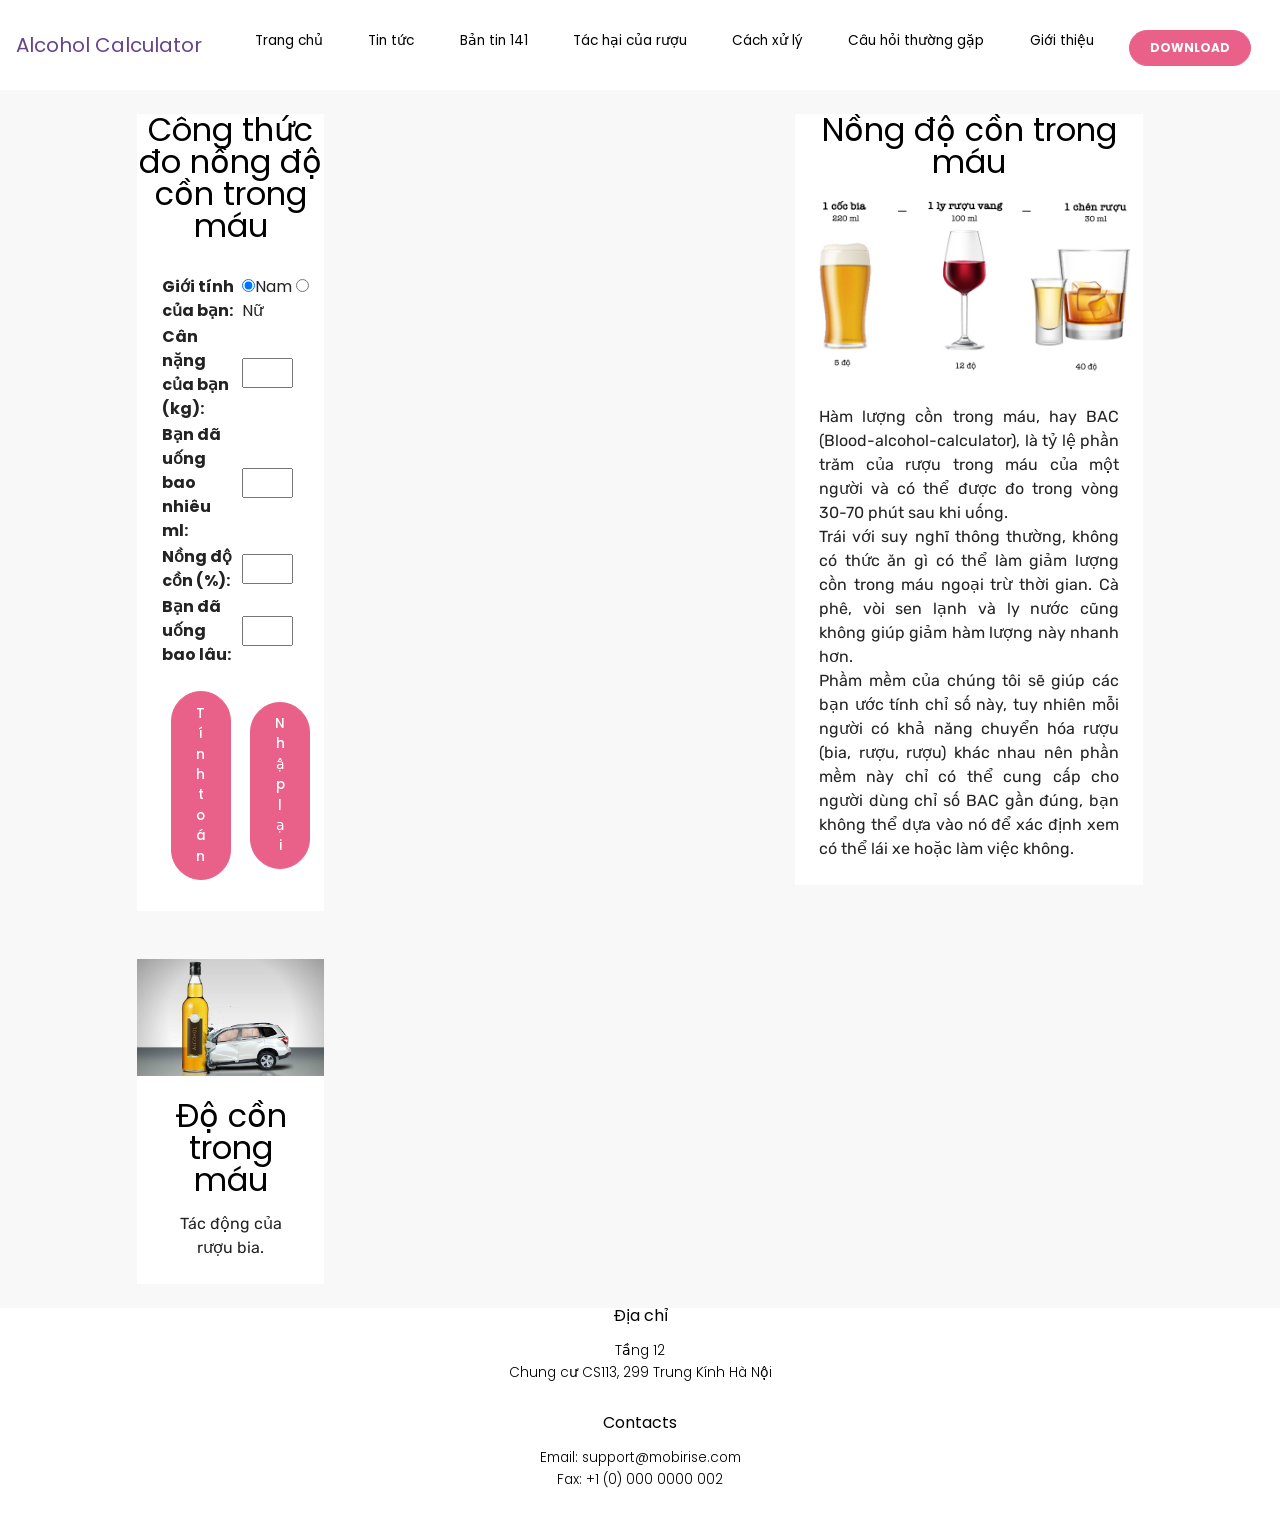
==== BannerExample/www/index.html @ cbfe3c7b "add banner" ====
<!DOCTYPE html>
<!-- saved from url=(0046)https://mobirise.com/html-templates/ecommerce/ -->
<html class="desktop mbr-site-loaded">

<head>
    <meta http-equiv="Content-Type" content="text/html; charset=UTF-8">
    <script type="text/javascript" async="" src="./index_files/f.txt"></script>
    <script type="text/javascript" async="" src="./index_files/analytics.js"></script>
    <script type="text/javascript" id="www-widgetapi-script" src="./index_files/www-widgetapi.js" async=""></script>
    <script src="./index_files/iframe_api" id="YTAPI"></script>
    <!-- Site made with Mobirise Website Builder v4.7.1, https://mobirise.com -->

    <meta http-equiv="X-UA-Compatible" content="IE=edge">
    <meta name="generator" content="Mobirise v4.7.1, mobirise.com">
    <meta name="viewport" content="width=device-width, initial-scale=1, minimum-scale=1">
    <link rel="shortcut icon" href="./index_files/background11-1920x1269.jpg" type="image/x-icon">
    <meta name="description" content="HTML Template for Cafe eCommerce Website. Download Now!">
    <title>Phần mềm tính nồng độ cồn trong máu</title>
    <link rel="stylesheet" href="./index_files/mobirise-icons.css">
    <link rel="stylesheet" href="./index_files/mobirise-icons-bold.css">
    <link rel="stylesheet" href="./index_files/style.css">
    <link rel="stylesheet" href="./index_files/bootstrap.min.css">
    <link rel="stylesheet" href="./index_files/bootstrap-grid.min.css">
    <link rel="stylesheet" href="./index_files/bootstrap-reboot.min.css">
    <link rel="stylesheet" href="./index_files/styles.css">
    <link rel="stylesheet" href="./index_files/style(1).css">
    <link rel="stylesheet" href="./index_files/style(2).css">
    <link rel="stylesheet" href="./index_files/mbr-additional.css" type="text/css">



    <style type="text/css" id="#jarallax-clip-0">
        #jarallax-container-0 {
            clip: rect(0 411px 1490.78125px 0);
            clip: rect(0, 411px, 1490.78125px, 0);
        }
    </style>
    <style type="text/css" id="#jarallax-clip-1">
        #jarallax-container-1 {
            clip: rect(0 411px 1354.78125px 0);
            clip: rect(0, 411px, 1354.78125px, 0);
        }
    </style>
    <style type="text/css" id="#jarallax-clip-2">
        #jarallax-container-2 {
            clip: rect(0 411px 401px 0);
            clip: rect(0, 411px, 401px, 0);
        }
    </style>
    <script src="./index_files/f(1).txt"></script>
</head>

<body class="">
    <section id="top-1" class="engine"><a href="https://mobirise.me/">Mobirise</a> Mobirise v4.7.1</section>

    <!-- Google Analytics -->
    <!-- Google Analytics -->
    <!-- Google Analytics -->
    <!-- Google Tag Manager -->
    <noscript><iframe src="//www.googletagmanager.com/ns.html?id=GTM-PFK425" height="0" width="0"
            style="display:none;visibility:hidden"></iframe></noscript>
    <!-- End Google Tag Manager -->
    <!-- /Google Analytics -->
    <!-- /Google Analytics -->
    <!-- /Google Analytics -->


    <section class="menu cid-qIoWJ1MdFm" once="menu" id="menu2-0">
        <nav class="navbar navbar-dropdown navbar-fixed-top navbar-expand-lg navbar-short">
            <div class="navbar-brand">
                <span class="navbar-logo">
                    <a href="index.html">
                        Alcohol Calculator
                    </a>
                </span>

            </div>
            <button class="navbar-toggler collapsed" type="button" data-toggle="collapse"
                data-target="#navbarSupportedContent" aria-controls="navbarNavAltMarkup" aria-expanded="false"
                aria-label="Toggle navigation">
                <div class="hamburger">
                    <span></span>
                    <span></span>
                    <span></span>
                    <span></span>
                </div>
            </button>
            <div class="navbar-collapse collapse" id="navbarSupportedContent" style="">
                <ul class="navbar-nav nav-dropdown" data-app-modern-menu="true">
                    <li class="nav-item">
                        <a class="nav-link link text-black display-4" href="index.html">
                            Trang chủ
                        </a>
                    </li>
                    <li class="nav-item">
                        <a class="nav-link link text-black display-4" href="news.html">
                            Tin tức
                        </a>
                    </li>
                    <li class="nav-item">
                        <a class="nav-link link text-black display-4" href="youtube.html">
                            Bản tin 141
                        </a>
                    </li>
                    <li class="nav-item">
                        <a class="nav-link link text-black display-4" href="effects.html">
                            Tác hại của rượu
                        </a>
                    </li>
                    <li class="nav-item">
                        <a class="nav-link link text-black display-4" href="treatment.html">
                            Cách xử lý
                        </a>
                    </li>
                    <li class="nav-item">
                        <a class="nav-link link text-black display-4" href="faq.html">
                            Câu hỏi thường gặp
                        </a>
                    </li>

                    <li class="nav-item">
                        <a class="nav-link link text-black display-4" href="about.html">
                            Giới thiệu
                        </a>
                    </li>
                    <div class="navbar-buttons mbr-section-btn"><a class="btn btn-sm btn-info display-4"
                            href="index.html">DOWNLOAD</a></div>
            </div>
        </nav>
    </section>

    <section class="features19 cid-qIpf9Jg0yJ" id="features12-b">

        <div class="container">
            <div class="row justify-content-center align-items-start">

                <form method="post" name="bacform" action="alcohol.asp">
                    
                    <div class="card px-3 py-4 col-md-4">
                        <div class="card-wrapper flip-card">

                            <h3 class="mbr-title mbr-fonts-style mbr-bold mbr-black align-center display-2"><span
                                style="font-weight: normal;">Công thức đo nồng độ cồn trong máu</span></h3>
                            <div class="card-box">
                                <table>
                                    <tbody>
                                        <tr>
                                            <td width="50%"><strong>Giới tính của bạn:</strong></td>
                                            <td width="50%"><input type="radio" name="gender" id="male" value="0.7"
                                                    checked="checked">Nam
                                                <input type="radio" name="gender" id="female" value="0.6">Nữ</td>
                                        </tr>
                                        <tr>
                                            <td><strong>Cân nặng của bạn (kg):</strong></td>
                                            <td><input class="col-md-8" type="text" name="weight" id="weight" value="">
                                            </td>
                                        </tr>
                                        <tr>
                                            <td><strong>Bạn đã uống bao nhiêu ml:</strong></td>
                                            <td><input class="col-md-8" type="text" name="drinks" id="drinks"
                                                    value=""><br></td>
                                        </tr>
                                        <tr>
                                            <td><strong>Nồng độ cồn (%):</strong></td>
                                            <td><input class="col-md-8" type="text" name="percent" id="percent"
                                                    value=""></td>
                                        </tr>
                                        <tr>
                                            <td><strong>Bạn đã uống bao lâu:</strong></td>
                                            <td><input class="col-md-8" type="text" name="hours" id="hours" value="">
                                            </td>
                                        </tr>
                                        <tr>
                                            <td>
                                                <div class="mbr-section-btn align-center">
                                                    <a href="#" class="btn btn-md btn-info display-4"
                                                        onclick="calBAC(); return false;">Tính
                                                        toán</a>
                                                </div>
                                            </td>
                                            <td>
                                                <div class="mbr-section-btn align-center">
                                                    <a href="#" class="btn btn-md btn-info display-4"
                                                        onclick="clearForm(); return false;">Nhập
                                                        lại</a>
                                                </div>
                                            </td>
                                        </tr>
                                    </tbody>
                                </table>
                            </div>
                        </div>
                    </div>

                    <div class="card px-3 py-4 col-md-4">
                        <div class="card-wrapper flip-card">
                            <div class="card-img">
                                <img src="./index_files/drum.jpg" alt="eCommerce Website Template Cafe" title="">
                            </div>
                            <div class="card-box">
                                <p class="mbr-title mbr-fonts-style mbr-bold mbr-black align-center display-2"><span
                                        style="font-weight: normal;" id="bacpercent">Độ cồn trong máu</span></p>
                                <p class="mbr-title mbr-fonts-style mbr-bold mbr-black align-center display-2"><span
                                        style="font-weight: normal;" id="bac"></span></p>
                                <p class="mbr-title mbr-fonts-style mbr-bold mbr-black align-center display-2"><span
                                        style="font-weight: normal;" id="timeleft"></span></p>

                                <p class="mbr-card-text mbr-fonts-style align-center display-7" id="message">
                                    Tác động của rượu bia.
                                </p>
                            </div>
                        </div>
                    </div>

                </form>

                <div class="card px-3 py-4 col-md-4">
                    <div class="card-wrapper flip-card">
                        <div class="card-img">
                            <h3 class="mbr-title mbr-fonts-style mbr-bold mbr-black align-center display-2"><span
                                style="font-weight: normal;">Nồng độ cồn trong máu</span></h3>
                          
                            <img src="./index_files/wine-beer-spirit-bac-comparison.jpg"
                                alt="eCommerce Website Template Cafe" title="">
                        </div>
                        <div class="card-box">
                            <p class="mbr-card-text mbr-fonts-style justify-content-center display-7"
                                style="text-align: justify;">Hàm lượng cồn
                                trong máu, hay BAC (Blood-alcohol-calculator), là tỷ lệ phần trăm của rượu trong máu của một người và có
                                thể được đo trong vòng 30-70 phút sau khi uống.
                                <br />Trái với suy nghĩ thông thường, không có thức ăn gì có thể làm giảm lượng cồn trong máu ngoại trừ
                                thời gian. Cà phê, vòi sen lạnh và ly nước cũng không giúp giảm hàm lượng này nhanh hơn.
                                <br />Phầm mềm của chúng tôi sẽ giúp các bạn ước tính chỉ số này, tuy nhiên mỗi người có khả năng chuyển hóa rượu
                                (bia, rượu, rượu) khác nhau
                                nên phần mềm này chỉ có thể cung cấp cho người dùng chỉ số BAC gần đúng, bạn không thể dựa vào nó
                                để xác định xem có thể lái xe hoặc làm việc không.</p>
                        </div>
                    </div>
                </div>
            </div>
        </div>
    </section>

    <section class="cid-qIpj9qVZg6" id="footer4-f">
        <div class="container">
            <div class="row content justify-content-center align-items-start mbr-black">
                <div class="col-12 col-md-6 col-lg-4 pb-3">
                    <div class="address">
                        <h3 class="address-title mbr-fonts-style pb-2 align-center display-5">
                            Địa chỉ
                        </h3>
                        <p class="address-block mbr-fonts-style pb-3 align-center mbr-text display-4">
                            Tầng 12<br>
                            Chung cư CS113, 299 Trung Kính Hà Nội
                        </p>
                    </div>
                    <div class="contacts">
                        <h3 class="contacts-title mbr-fonts-style pb-2 align-center display-5">
                            Contacts
                        </h3>
                        <p class="contacts-block mbr-fonts-style align-center mbr-text display-4">
                            Email: support@mobirise.com<br>
                            Fax: +1 (0) 000 0000 002
                        </p>
                    </div>
                </div>
            </div>
        </div>
    </section>


    <script src="./index_files/jquery.min.js"></script>
    <script src="./index_files/popper.min.js"></script>
    <script src="./index_files/bootstrap.min.js"></script>
    <script src="./index_files/mbr-testimonials-slider.js"></script>
    <script src="./index_files/jquery.touch-swipe.min.js"></script>
    <script src="./index_files/jarallax.min.js"></script>
    <script src="./index_files/mbr-flip-card.js"></script>
    <script src="./index_files/bootstrap-carousel-swipe.js"></script>
    <script src="./index_files/smooth-scroll.js"></script>
    <script src="./index_files/jquery.mb.ytplayer.min.js"></script>
    <script src="./index_files/jquery.mb.vimeo_player.js"></script>
    <script src="./index_files/script.min.js"></script>
    <script src="./index_files/script.js"></script>
    <script src="./index_files/formoid.min.js"></script>

    <script language="JavaScript">
        var myStorage = window.localStorage;
        window.onload = function () {
            if (myStorage.getItem('drinks')) document.forms.bacform.drinks.value = myStorage.getItem('drinks');
            if (myStorage.getItem('percent')) document.forms.bacform.percent.value = myStorage.getItem('percent');
            if (myStorage.getItem('weight')) document.forms.bacform.weight.value = myStorage.getItem('weight');
            if (myStorage.getItem('hours')) document.forms.bacform.hours.value = myStorage.getItem('hours');
        };

        function clearForm() {
            var x = document.forms.bacform
            x.reset()
        }

        function calBAC() {
            var gender = eval(document.forms.bacform.gender.value);
            var drinks = eval(document.forms.bacform.drinks.value);
            var percent = eval(document.forms.bacform.percent.value);
            var weight = eval(document.forms.bacform.weight.value);
            var hours = eval(document.forms.bacform.hours.value);
            var message = "";
            var result = (drinks * percent * 0.00088 / (weight * gender)) - (hours * 0.015);

            if (drinks) myStorage.setItem('drinks', drinks);
            if (percent) myStorage.setItem('percent', percent);
            if (weight) myStorage.setItem('weight', weight);
            if (hours || hours == 0) myStorage.setItem('hours', hours);

            if (result < 0) {
                message = "Bạn đang ở giới hạn lái xe an toàn và không say rượu.";
                result = 0;
            } else {
                message = "";
            }

            document.getElementById('bacpercent').innerHTML = "Độ cồn trong máu: " + (Math.round(result * 100000) / 100) + "mg/100ml";
            document.getElementById('bac').innerHTML = "Độ cồn trong khí thở: " + (Math.round(result * 476) / 100) + "mg/1 lít";
            document.getElementById('timeleft').innerHTML = "Thời gian hết cồn trong máu: " + (Math.round(result / 0.0015) / 10) + " giờ";

            result = Math.round(result * 476) / 100;
            if (result > 0) {
                if (result < 0.25) {
                    message += "<br/>Mức xử phạt với xe đạp, xe đạp điện: 80.000- 100.000 đồng" +
                        "<br/><br/>Mức xử phạt với xe máy: 2.000.000- 3.000.000 đồng" +
                        "<br/>Tước giấy phép lái xe: 10 - 12 tháng  " +
                        "<br/><br/>Mức xử phạt với ô tô: 3.000.000- 5.000.000 đồng" +
                        "<br/>Tước giấy phép lái xe: 10 - 12 tháng  ";
                } else if (result < 0.4) {
                    message += "<br/>Mức xử phạt với xe đạp, xe đạp điện: 200.000- 400.000 đồng" +
                        "<br/><br/>Mức xử phạt với xe máy: 4.000.000- 5.000.000 đồng" +
                        "<br/>Tước giấy phép lái xe: 16 - 18 tháng  " +
                        "<br/><br/>Mức xử phạt với ô tô: 6.000.000- 8.000.000 đồng" +
                        "<br/>Tước giấy phép lái xe: 16 - 18 tháng  ";
                } else {
                    message += "<br/>Mức xử phạt với xe đạp, xe đạp điện: 400.000- 600.000 đồng" +
                        "<br/><br/>Mức xử phạt với xe máy: 6.000.000- 8.000.000 đồng" +
                        "<br/>Tước giấy phép lái xe: 22 - 24 tháng  " +
                        "<br/><br/>Mức xử phạt với ô tô: 16.000.000- 18.000.000 đồng" +
                        "<br/>Tước giấy phép lái xe: 22 - 24 tháng  ";
                }
            }

            document.getElementById('message').innerHTML = message;
        }


    //-->
    </script>
    <script type="text/javascript"
        id="">var myDomain = "my.mobirise.com", links = document.getElementsByTagName("a"); Array.prototype.forEach.call(links, function (a) { 0 <= a.href.indexOf(myDomain) && (a.search += (0 < a.search.length ? "\x26" : "") + "mbrui\x3d" + google_tag_manager["GTM-PFK425"].macro(12)) });</script>
</body>

</html>
---- BannerExample/www/index_files/mobirise-icons.css ----
@font-face {
  font-family: 'MobiriseIcons';
  src:  url('mobirise-icons.eot?spat4u');
  src:  url('mobirise-icons.eot?spat4u#iefix') format('embedded-opentype'),
    url('mobirise-icons.ttf?spat4u') format('truetype'),
    url('mobirise-icons.woff?spat4u') format('woff'),
    url('mobirise-icons.svg?spat4u#MobiriseIcons') format('svg');
  font-weight: normal;
  font-style: normal;
}

[class^="mbri-"], [class*=" mbri-"] {
  /* use !important to prevent issues with browser extensions that change fonts */
  font-family: MobiriseIcons !important;
  speak: none;
  font-style: normal;
  font-weight: normal;
  font-variant: normal;
  text-transform: none;
  line-height: 1;

  /* Better Font Rendering =========== */
  -webkit-font-smoothing: antialiased;
  -moz-osx-font-smoothing: grayscale;
}

.mbri-add-submenu:before {
  content: "\e900";
}
.mbri-alert:before {
  content: "\e901";
}
.mbri-align-center:before {
  content: "\e902";
}
.mbri-align-justify:before {
  content: "\e903";
}
.mbri-align-left:before {
  content: "\e904";
}
.mbri-align-right:before {
  content: "\e905";
}
.mbri-android:before {
  content: "\e906";
}
.mbri-apple:before {
  content: "\e907";
}
.mbri-arrow-down:before {
  content: "\e908";
}
.mbri-arrow-next:before {
  content: "\e909";
}
.mbri-arrow-prev:before {
  content: "\e90a";
}
.mbri-arrow-up:before {
  content: "\e90b";
}
.mbri-bold:before {
  content: "\e90c";
}
.mbri-bookmark:before {
  content: "\e90d";
}
.mbri-bootstrap:before {
  content: "\e90e";
}
.mbri-briefcase:before {
  content: "\e90f";
}
.mbri-browse:before {
  content: "\e910";
}
.mbri-bulleted-list:before {
  content: "\e911";
}
.mbri-calendar:before {
  content: "\e912";
}
.mbri-camera:before {
  content: "\e913";
}
.mbri-cart-add:before {
  content: "\e914";
}
.mbri-cart-full:before {
  content: "\e915";
}
.mbri-cash:before {
  content: "\e916";
}
.mbri-change-style:before {
  content: "\e917";
}
.mbri-chat:before {
  content: "\e918";
}
.mbri-clock:before {
  content: "\e919";
}
.mbri-close:before {
  content: "\e91a";
}
.mbri-cloud:before {
  content: "\e91b";
}
.mbri-code:before {
  content: "\e91c";
}
.mbri-contact-form:before {
  content: "\e91d";
}
.mbri-credit-card:before {
  content: "\e91e";
}
.mbri-cursor-click:before {
  content: "\e91f";
}
.mbri-cust-feedback:before {
  content: "\e920";
}
.mbri-database:before {
  content: "\e921";
}
.mbri-delivery:before {
  content: "\e922";
}
.mbri-desktop:before {
  content: "\e923";
}
.mbri-devices:before {
  content: "\e924";
}
.mbri-down:before {
  content: "\e925";
}
.mbri-download:before {
  content: "\e989";
}
.mbri-drag-n-drop:before {
  content: "\e927";
}
.mbri-drag-n-drop2:before {
  content: "\e928";
}
.mbri-edit:before {
  content: "\e929";
}
.mbri-edit2:before {
  content: "\e92a";
}
.mbri-error:before {
  content: "\e92b";
}
.mbri-extension:before {
  content: "\e92c";
}
.mbri-features:before {
  content: "\e92d";
}
.mbri-file:before {
  content: "\e92e";
}
.mbri-flag:before {
  content: "\e92f";
}
.mbri-folder:before {
  content: "\e930";
}
.mbri-gift:before {
  content: "\e931";
}
.mbri-github:before {
  content: "\e932";
}
.mbri-globe:before {
  content: "\e933";
}
.mbri-globe-2:before {
  content: "\e934";
}
.mbri-growing-chart:before {
  content: "\e935";
}
.mbri-hearth:before {
  content: "\e936";
}
.mbri-help:before {
  content: "\e937";
}
.mbri-home:before {
  content: "\e938";
}
.mbri-hot-cup:before {
  content: "\e939";
}
.mbri-idea:before {
  content: "\e93a";
}
.mbri-image-gallery:before {
  content: "\e93b";
}
.mbri-image-slider:before {
  content: "\e93c";
}
.mbri-info:before {
  content: "\e93d";
}
.mbri-italic:before {
  content: "\e93e";
}
.mbri-key:before {
  content: "\e93f";
}
.mbri-laptop:before {
  content: "\e940";
}
.mbri-layers:before {
  content: "\e941";
}
.mbri-left-right:before {
  content: "\e942";
}
.mbri-left:before {
  content: "\e943";
}
.mbri-letter:before {
  content: "\e944";
}
.mbri-like:before {
  content: "\e945";
}
.mbri-link:before {
  content: "\e946";
}
.mbri-lock:before {
  content: "\e947";
}
.mbri-login:before {
  content: "\e948";
}
.mbri-logout:before {
  content: "\e949";
}
.mbri-magic-stick:before {
  content: "\e94a";
}
.mbri-map-pin:before {
  content: "\e94b";
}
.mbri-menu:before {
  content: "\e94c";
}
.mbri-mobile:before {
  content: "\e94d";
}
.mbri-mobile2:before {
  content: "\e94e";
}
.mbri-mobirise:before {
  content: "\e94f";
}
.mbri-more-horizontal:before {
  content: "\e950";
}
.mbri-more-vertical:before {
  content: "\e951";
}
.mbri-music:before {
  content: "\e952";
}
.mbri-new-file:before {
  content: "\e953";
}
.mbri-numbered-list:before {
  content: "\e954";
}
.mbri-opened-folder:before {
  content: "\e955";
}
.mbri-pages:before {
  content: "\e956";
}
.mbri-paper-plane:before {
  content: "\e957";
}
.mbri-paperclip:before {
  content: "\e958";
}
.mbri-photo:before {
  content: "\e959";
}
.mbri-photos:before {
  content: "\e95a";
}
.mbri-pin:before {
  content: "\e95b";
}
.mbri-play:before {
  content: "\e95c";
}
.mbri-plus:before {
  content: "\e95d";
}
.mbri-preview:before {
  content: "\e95e";
}
.mbri-print:before {
  content: "\e95f";
}
.mbri-protect:before {
  content: "\e960";
}
.mbri-question:before {
  content: "\e961";
}
.mbri-quote-left:before {
  content: "\e962";
}
.mbri-quote-right:before {
  content: "\e963";
}
.mbri-refresh:before {
  content: "\e964";
}
.mbri-responsive:before {
  content: "\e965";
}
.mbri-right:before {
  content: "\e966";
}
.mbri-rocket:before {
  content: "\e967";
}
.mbri-sad-face:before {
  content: "\e968";
}
.mbri-sale:before {
  content: "\e969";
}
.mbri-save:before {
  content: "\e96a";
}
.mbri-search:before {
  content: "\e96b";
}
.mbri-setting:before {
  content: "\e96c";
}
.mbri-setting2:before {
  content: "\e96d";
}
.mbri-setting3:before {
  content: "\e96e";
}
.mbri-share:before {
  content: "\e96f";
}
.mbri-shopping-bag:before {
  content: "\e970";
}
.mbri-shopping-basket:before {
  content: "\e971";
}
.mbri-shopping-cart:before {
  content: "\e972";
}
.mbri-sites:before {
  content: "\e973";
}
.mbri-smile-face:before {
  content: "\e974";
}
.mbri-speed:before {
  content: "\e975";
}
.mbri-star:before {
  content: "\e976";
}
.mbri-success:before {
  content: "\e977";
}
.mbri-sun:before {
  content: "\e978";
}
.mbri-sun2:before {
  content: "\e979";
}
.mbri-tablet:before {
  content: "\e97a";
}
.mbri-tablet-vertical:before {
  content: "\e97b";
}
.mbri-target:before {
  content: "\e97c";
}
.mbri-timer:before {
  content: "\e97d";
}
.mbri-to-ftp:before {
  content: "\e97e";
}
.mbri-to-local-drive:before {
  content: "\e97f";
}
.mbri-touch-swipe:before {
  content: "\e980";
}
.mbri-touch:before {
  content: "\e981";
}
.mbri-trash:before {
  content: "\e982";
}
.mbri-underline:before {
  content: "\e983";
}
.mbri-unlink:before {
  content: "\e984";
}
.mbri-unlock:before {
  content: "\e985";
}
.mbri-up-down:before {
  content: "\e986";
}
.mbri-up:before {
  content: "\e987";
}
.mbri-update:before {
  content: "\e988";
}
.mbri-upload:before {
 content: "\e926"; 
}
.mbri-user:before {
  content: "\e98a";
}
.mbri-user2:before {
  content: "\e98b";
}
.mbri-users:before {
  content: "\e98c";
}
.mbri-video:before {
  content: "\e98d";
}
.mbri-video-play:before {
  content: "\e98e";
}
.mbri-watch:before {
  content: "\e98f";
}
.mbri-website-theme:before {
  content: "\e990";
}
.mbri-wifi:before {
  content: "\e991";
}
.mbri-windows:before {
  content: "\e992";
}
.mbri-zoom-out:before {
  content: "\e993";
}
.mbri-redo:before {
  content: "\e994";
}
.mbri-undo:before {
  content: "\e995";
}
---- BannerExample/www/index_files/mobirise-icons-bold.css ----
@font-face {
  font-family: 'mobirise-icons-bold';
  src:  url('mobirise-icons-bold.eot?m1l4yr');
  src:  url('mobirise-icons-bold.eot?m1l4yr#iefix') format('embedded-opentype'),
    url('mobirise-icons-bold.ttf?m1l4yr') format('truetype'),
    url('mobirise-icons-bold.woff?m1l4yr') format('woff'),
    url('mobirise-icons-bold.svg?m1l4yr#mobirise-icons-bold') format('svg');
  font-weight: normal;
  font-style: normal;
}

[class^="mbrib-"], [class*="mbrib-"] {
  /* use !important to prevent issues with browser extensions that change fonts */
  font-family: 'mobirise-icons-bold' !important;
  speak: none;
  font-style: normal;
  font-weight: normal;
  font-variant: normal;
  text-transform: none;
  line-height: 1;

  /* Better Font Rendering =========== */
  -webkit-font-smoothing: antialiased;
  -moz-osx-font-smoothing: grayscale;
}

.mbrib-add-submenu:before {
  content: "\e900";
}
.mbrib-alert:before {
  content: "\e901";
}
.mbrib-align-center:before {
  content: "\e902";
}
.mbrib-align-justify:before {
  content: "\e903";
}
.mbrib-align-left:before {
  content: "\e904";
}
.mbrib-align-right:before {
  content: "\e905";
}
.mbrib-android:before {
  content: "\e906";
}
.mbrib-apple:before {
  content: "\e907";
}
.mbrib-arrow-down:before {
  content: "\e908";
}
.mbrib-arrow-next:before {
  content: "\e909";
}
.mbrib-arrow-prev:before {
  content: "\e90a";
}
.mbrib-arrow-up:before {
  content: "\e90b";
}
.mbrib-bold:before {
  content: "\e90c";
}
.mbrib-bookmark:before {
  content: "\e90d";
}
.mbrib-bootstrap:before {
  content: "\e90e";
}
.mbrib-briefcase:before {
  content: "\e90f";
}
.mbrib-browse:before {
  content: "\e910";
}
.mbrib-bulleted-list:before {
  content: "\e911";
}
.mbrib-calendar:before {
  content: "\e912";
}
.mbrib-camera:before {
  content: "\e913";
}
.mbrib-cart-add:before {
  content: "\e914";
}
.mbrib-cart-full:before {
  content: "\e915";
}
.mbrib-cash:before {
  content: "\e916";
}
.mbrib-change-style:before {
  content: "\e917";
}
.mbrib-chat:before {
  content: "\e918";
}
.mbrib-clock:before {
  content: "\e919";
}
.mbrib-close:before {
  content: "\e91a";
}
.mbrib-cloud:before {
  content: "\e91b";
}
.mbrib-code:before {
  content: "\e91c";
}
.mbrib-contact-form:before {
  content: "\e91d";
}
.mbrib-credit-card:before {
  content: "\e91e";
}
.mbrib-cursor-click:before {
  content: "\e91f";
}
.mbrib-cust-feedback:before {
  content: "\e920";
}
.mbrib-database:before {
  content: "\e921";
}
.mbrib-delivery:before {
  content: "\e922";
}
.mbrib-desktop:before {
  content: "\e923";
}
.mbrib-devices:before {
  content: "\e924";
}
.mbrib-down:before {
  content: "\e925";
}
.mbrib-download:before {
  content: "\e926";
}
.mbrib-drag-n-drop:before {
  content: "\e927";
}
.mbrib-drag-n-drop2:before {
  content: "\e928";
}
.mbrib-edit:before {
  content: "\e929";
}
.mbrib-edit2:before {
  content: "\e92a";
}
.mbrib-error:before {
  content: "\e92b";
}
.mbrib-extension:before {
  content: "\e92c";
}
.mbrib-features:before {
  content: "\e92d";
}
.mbrib-file:before {
  content: "\e92e";
}
.mbrib-flag:before {
  content: "\e92f";
}
.mbrib-folder:before {
  content: "\e930";
}
.mbrib-gift:before {
  content: "\e931";
}
.mbrib-github:before {
  content: "\e932";
}
.mbrib-globe-2:before {
  content: "\e933";
}
.mbrib-globe:before {
  content: "\e934";
}
.mbrib-growing-chart:before {
  content: "\e935";
}
.mbrib-hearth:before {
  content: "\e936";
}
.mbrib-help:before {
  content: "\e937";
}
.mbrib-home:before {
  content: "\e938";
}
.mbrib-hot-cup:before {
  content: "\e939";
}
.mbrib-idea:before {
  content: "\e93a";
}
.mbrib-image-gallery:before {
  content: "\e93b";
}
.mbrib-image-slider:before {
  content: "\e93c";
}
.mbrib-info:before {
  content: "\e93d";
}
.mbrib-italic:before {
  content: "\e93e";
}
.mbrib-key:before {
  content: "\e93f";
}
.mbrib-laptop:before {
  content: "\e940";
}
.mbrib-layers:before {
  content: "\e941";
}
.mbrib-left-right:before {
  content: "\e942";
}
.mbrib-left:before {
  content: "\e943";
}
.mbrib-letter:before {
  content: "\e944";
}
.mbrib-like:before {
  content: "\e945";
}
.mbrib-link:before {
  content: "\e946";
}
.mbrib-lock:before {
  content: "\e947";
}
.mbrib-login:before {
  content: "\e948";
}
.mbrib-logout:before {
  content: "\e949";
}
.mbrib-magic-stick:before {
  content: "\e94a";
}
.mbrib-map-pin:before {
  content: "\e94b";
}
.mbrib-menu:before {
  content: "\e94c";
}
.mbrib-mobile:before {
  content: "\e94d";
}
.mbrib-mobile2:before {
  content: "\e94e";
}
.mbrib-mobirise:before {
  content: "\e94f";
}
.mbrib-more-horizontal:before {
  content: "\e950";
}
.mbrib-more-vertical:before {
  content: "\e951";
}
.mbrib-music:before {
  content: "\e952";
}
.mbrib-new-file:before {
  content: "\e953";
}
.mbrib-numbered-list:before {
  content: "\e954";
}
.mbrib-opened-folder:before {
  content: "\e955";
}
.mbrib-pages:before {
  content: "\e956";
}
.mbrib-paper-plane:before {
  content: "\e957";
}
.mbrib-paperclip:before {
  content: "\e958";
}
.mbrib-photo:before {
  content: "\e959";
}
.mbrib-photos:before {
  content: "\e95a";
}
.mbrib-pin:before {
  content: "\e95b";
}
.mbrib-play:before {
  content: "\e95c";
}
.mbrib-plus:before {
  content: "\e95d";
}
.mbrib-preview:before {
  content: "\e95e";
}
.mbrib-print:before {
  content: "\e95f";
}
.mbrib-protect:before {
  content: "\e960";
}
.mbrib-question:before {
  content: "\e961";
}
.mbrib-quote-left:before {
  content: "\e962";
}
.mbrib-quote-right:before {
  content: "\e963";
}
.mbrib-redo:before {
  content: "\e964";
}
.mbrib-refresh:before {
  content: "\e965";
}
.mbrib-responsive:before {
  content: "\e966";
}
.mbrib-right:before {
  content: "\e967";
}
.mbrib-rocket:before {
  content: "\e968";
}
.mbrib-sad-face:before {
  content: "\e969";
}
.mbrib-sale:before {
  content: "\e96a";
}
.mbrib-save:before {
  content: "\e96b";
}
.mbrib-search:before {
  content: "\e96c";
}
.mbrib-setting:before {
  content: "\e96d";
}
.mbrib-setting2:before {
  content: "\e96e";
}
.mbrib-setting3:before {
  content: "\e96f";
}
.mbrib-share:before {
  content: "\e970";
}
.mbrib-shopping-bag:before {
  content: "\e971";
}
.mbrib-shopping-basket:before {
  content: "\e972";
}
.mbrib-shopping-cart:before {
  content: "\e973";
}
.mbrib-sites:before {
  content: "\e974";
}
.mbrib-smile-face:before {
  content: "\e975";
}
.mbrib-speed:before {
  content: "\e976";
}
.mbrib-star:before {
  content: "\e977";
}
.mbrib-success:before {
  content: "\e978";
}
.mbrib-sun:before {
  content: "\e979";
}
.mbrib-sun2:before {
  content: "\e97a";
}
.mbrib-tablet-vertical:before {
  content: "\e97b";
}
.mbrib-tablet:before {
  content: "\e97c";
}
.mbrib-target:before {
  content: "\e97d";
}
.mbrib-timer:before {
  content: "\e97e";
}
.mbrib-to-ftp:before {
  content: "\e97f";
}
.mbrib-to-local-drive:before {
  content: "\e980";
}
.mbrib-touch-swipe:before {
  content: "\e981";
}
.mbrib-touch:before {
  content: "\e982";
}
.mbrib-trash:before {
  content: "\e983";
}
.mbrib-underline:before {
  content: "\e984";
}
.mbrib-undo:before {
  content: "\e985";
}
.mbrib-unlink:before {
  content: "\e986";
}
.mbrib-unlock:before {
  content: "\e987";
}
.mbrib-up-down:before {
  content: "\e988";
}
.mbrib-up:before {
  content: "\e989";
}
.mbrib-update:before {
  content: "\e98a";
}
.mbrib-upload:before {
  content: "\e98b";
}
.mbrib-user:before {
  content: "\e98c";
}
.mbrib-user2:before {
  content: "\e98d";
}
.mbrib-users:before {
  content: "\e98e";
}
.mbrib-video-play:before {
  content: "\e98f";
}
.mbrib-video:before {
  content: "\e990";
}
.mbrib-watch:before {
  content: "\e991";
}
.mbrib-website-theme:before {
  content: "\e992";
}
.mbrib-wifi:before {
  content: "\e993";
}
.mbrib-windows:before {
  content: "\e994";
}
.mbrib-zoom-out:before {
  content: "\e995";
}
---- BannerExample/www/index_files/style.css ----
.addons-container {
  position: relative;
  margin-left: auto;
  margin-right: auto;
  padding-right: 15px;
  padding-left: 15px; }
  @media (min-width: 576px) {
    .addons-container {
      padding-right: 15px;
      padding-left: 15px; } }
  @media (min-width: 768px) {
    .addons-container {
      padding-right: 15px;
      padding-left: 15px; } }
  @media (min-width: 992px) {
    .addons-container {
      padding-right: 15px;
      padding-left: 15px; } }
  @media (min-width: 1200px) {
    .addons-container {
      padding-right: 15px;
      padding-left: 15px; } }
  @media (min-width: 576px) {
    .addons-container {
      width: 540px;
      max-width: 100%; } }
  @media (min-width: 768px) {
    .addons-container {
      width: 720px;
      max-width: 100%; } }
  @media (min-width: 992px) {
    .addons-container {
      width: 960px;
      max-width: 100%; } }
  @media (min-width: 1200px) {
    .addons-container {
      width: 1140px;
      max-width: 100%; } }

.addons-container-inner{
    position: relative;
    width: 100%;
    min-height: 1px;
    padding-right: 15px;
    padding-left: 15px;
}
@media (min-width: 567px) {
    .addons-container-inner{
        -ms-flex: 0 0 66.666667%;
        flex: 0 0 66.666667%;
        max-width: 66.666667%;
    }
}
.addons-row{
    display: flex;
    justify-content:center;
}
---- BannerExample/www/index_files/styles.css ----
@charset "UTF-8";

@font-face {
  font-family: "socicon";
  src:url("../fonts/socicon.eot");
  src:url("../fonts/socicon.eot?#iefix") format("embedded-opentype"),
    url("../fonts/socicon.woff") format("woff"),
    url("../fonts/socicon.ttf") format("truetype"),
    url("../fonts/socicon.svg#socicon") format("svg");
  font-weight: normal;
  font-style: normal;

}

[data-icon]:before {
  font-family: "socicon" !important;
  content: attr(data-icon);
  font-style: normal !important;
  font-weight: normal !important;
  font-variant: normal !important;
  text-transform: none !important;
  speak: none;
  line-height: 1;
  -webkit-font-smoothing: antialiased;
  -moz-osx-font-smoothing: grayscale;
}

[class^="socicon-"]:before,
[class*=" socicon-"]:before {
  font-family: "socicon" !important;
  font-style: normal !important;
  font-weight: normal !important;
  font-variant: normal !important;
  text-transform: none !important;
  speak: none;
  line-height: 1;
  -webkit-font-smoothing: antialiased;
  -moz-osx-font-smoothing: grayscale;
}

.socicon-modelmayhem:before {
  content: "\e000";
}
.socicon-mixcloud:before {
  content: "\e001";
}
.socicon-drupal:before {
  content: "\e002";
}
.socicon-swarm:before {
  content: "\e003";
}
.socicon-istock:before {
  content: "\e004";
}
.socicon-yammer:before {
  content: "\e005";
}
.socicon-ello:before {
  content: "\e006";
}
.socicon-stackoverflow:before {
  content: "\e007";
}
.socicon-persona:before {
  content: "\e008";
}
.socicon-triplej:before {
  content: "\e009";
}
.socicon-houzz:before {
  content: "\e00a";
}
.socicon-rss:before {
  content: "\e00b";
}
.socicon-paypal:before {
  content: "\e00c";
}
.socicon-odnoklassniki:before {
  content: "\e00d";
}
.socicon-airbnb:before {
  content: "\e00e";
}
.socicon-periscope:before {
  content: "\e00f";
}
.socicon-outlook:before {
  content: "\e010";
}
.socicon-coderwall:before {
  content: "\e011";
}
.socicon-tripadvisor:before {
  content: "\e012";
}
.socicon-appnet:before {
  content: "\e013";
}
.socicon-goodreads:before {
  content: "\e014";
}
.socicon-tripit:before {
  content: "\e015";
}
.socicon-lanyrd:before {
  content: "\e016";
}
.socicon-slideshare:before {
  content: "\e017";
}
.socicon-buffer:before {
  content: "\e018";
}
.socicon-disqus:before {
  content: "\e019";
}
.socicon-vkontakte:before {
  content: "\e01a";
}
.socicon-whatsapp:before {
  content: "\e01b";
}
.socicon-patreon:before {
  content: "\e01c";
}
.socicon-storehouse:before {
  content: "\e01d";
}
.socicon-pocket:before {
  content: "\e01e";
}
.socicon-mail:before {
  content: "\e01f";
}
.socicon-blogger:before {
  content: "\e020";
}
.socicon-technorati:before {
  content: "\e021";
}
.socicon-reddit:before {
  content: "\e022";
}
.socicon-dribbble:before {
  content: "\e023";
}
.socicon-stumbleupon:before {
  content: "\e024";
}
.socicon-digg:before {
  content: "\e025";
}
.socicon-envato:before {
  content: "\e026";
}
.socicon-behance:before {
  content: "\e027";
}
.socicon-delicious:before {
  content: "\e028";
}
.socicon-deviantart:before {
  content: "\e029";
}
.socicon-forrst:before {
  content: "\e02a";
}
.socicon-play:before {
  content: "\e02b";
}
.socicon-zerply:before {
  content: "\e02c";
}
.socicon-wikipedia:before {
  content: "\e02d";
}
.socicon-apple:before {
  content: "\e02e";
}
.socicon-flattr:before {
  content: "\e02f";
}
.socicon-github:before {
  content: "\e030";
}
.socicon-renren:before {
  content: "\e031";
}
.socicon-friendfeed:before {
  content: "\e032";
}
.socicon-newsvine:before {
  content: "\e033";
}
.socicon-identica:before {
  content: "\e034";
}
.socicon-bebo:before {
  content: "\e035";
}
.socicon-zynga:before {
  content: "\e036";
}
.socicon-steam:before {
  content: "\e037";
}
.socicon-xbox:before {
  content: "\e038";
}
.socicon-windows:before {
  content: "\e039";
}
.socicon-qq:before {
  content: "\e03a";
}
.socicon-douban:before {
  content: "\e03b";
}
.socicon-meetup:before {
  content: "\e03c";
}
.socicon-playstation:before {
  content: "\e03d";
}
.socicon-android:before {
  content: "\e03e";
}
.socicon-snapchat:before {
  content: "\e03f";
}
.socicon-twitter:before {
  content: "\e040";
}
.socicon-facebook:before {
  content: "\e041";
}
.socicon-googleplus:before {
  content: "\e042";
}
.socicon-pinterest:before {
  content: "\e043";
}
.socicon-foursquare:before {
  content: "\e044";
}
.socicon-yahoo:before {
  content: "\e045";
}
.socicon-skype:before {
  content: "\e046";
}
.socicon-yelp:before {
  content: "\e047";
}
.socicon-feedburner:before {
  content: "\e048";
}
.socicon-linkedin:before {
  content: "\e049";
}
.socicon-viadeo:before {
  content: "\e04a";
}
.socicon-xing:before {
  content: "\e04b";
}
.socicon-myspace:before {
  content: "\e04c";
}
.socicon-soundcloud:before {
  content: "\e04d";
}
.socicon-spotify:before {
  content: "\e04e";
}
.socicon-grooveshark:before {
  content: "\e04f";
}
.socicon-lastfm:before {
  content: "\e050";
}
.socicon-youtube:before {
  content: "\e051";
}
.socicon-vimeo:before {
  content: "\e052";
}
.socicon-dailymotion:before {
  content: "\e053";
}
.socicon-vine:before {
  content: "\e054";
}
.socicon-flickr:before {
  content: "\e055";
}
.socicon-500px:before {
  content: "\e056";
}
.socicon-wordpress:before {
  content: "\e058";
}
.socicon-tumblr:before {
  content: "\e059";
}
.socicon-twitch:before {
  content: "\e05a";
}
.socicon-8tracks:before {
  content: "\e05b";
}
.socicon-amazon:before {
  content: "\e05c";
}
.socicon-icq:before {
  content: "\e05d";
}
.socicon-smugmug:before {
  content: "\e05e";
}
.socicon-ravelry:before {
  content: "\e05f";
}
.socicon-weibo:before {
  content: "\e060";
}
.socicon-baidu:before {
  content: "\e061";
}
.socicon-angellist:before {
  content: "\e062";
}
.socicon-ebay:before {
  content: "\e063";
}
.socicon-imdb:before {
  content: "\e064";
}
.socicon-stayfriends:before {
  content: "\e065";
}
.socicon-residentadvisor:before {
  content: "\e066";
}
.socicon-google:before {
  content: "\e067";
}
.socicon-yandex:before {
  content: "\e068";
}
.socicon-sharethis:before {
  content: "\e069";
}
.socicon-bandcamp:before {
  content: "\e06a";
}
.socicon-itunes:before {
  content: "\e06b";
}
.socicon-deezer:before {
  content: "\e06c";
}
.socicon-telegram:before {
  content: "\e06e";
}
.socicon-openid:before {
  content: "\e06f";
}
.socicon-amplement:before {
  content: "\e070";
}
.socicon-viber:before {
  content: "\e071";
}
.socicon-zomato:before {
  content: "\e072";
}
.socicon-draugiem:before {
  content: "\e074";
}
.socicon-endomodo:before {
  content: "\e075";
}
.socicon-filmweb:before {
  content: "\e076";
}
.socicon-stackexchange:before {
  content: "\e077";
}
.socicon-wykop:before {
  content: "\e078";
}
.socicon-teamspeak:before {
  content: "\e079";
}
.socicon-teamviewer:before {
  content: "\e07a";
}
.socicon-ventrilo:before {
  content: "\e07b";
}
.socicon-younow:before {
  content: "\e07c";
}
.socicon-raidcall:before {
  content: "\e07d";
}
.socicon-mumble:before {
  content: "\e07e";
}
.socicon-medium:before {
  content: "\e06d";
}
.socicon-bebee:before {
  content: "\e07f";
}
.socicon-hitbox:before {
  content: "\e080";
}
.socicon-reverbnation:before {
  content: "\e081";
}
.socicon-formulr:before {
  content: "\e082";
}
.socicon-instagram:before {
  content: "\e057";
}
.socicon-battlenet:before {
  content: "\e083";
}
.socicon-chrome:before {
  content: "\e084";
}
.socicon-discord:before {
  content: "\e086";
}
.socicon-issuu:before {
  content: "\e087";
}
.socicon-macos:before {
  content: "\e088";
}
.socicon-firefox:before {
  content: "\e089";
}
.socicon-opera:before {
  content: "\e08d";
}
.socicon-keybase:before {
  content: "\e090";
}
.socicon-alliance:before {
  content: "\e091";
}
.socicon-livejournal:before {
  content: "\e092";
}
.socicon-googlephotos:before {
  content: "\e093";
}
.socicon-horde:before {
  content: "\e094";
}
.socicon-etsy:before {
  content: "\e095";
}
.socicon-zapier:before {
  content: "\e096";
}
.socicon-google-scholar:before {
  content: "\e097";
}
.socicon-researchgate:before {
  content: "\e098";
}
.socicon-wechat:before {
  content: "\e099";
}
.socicon-strava:before {
  content: "\e09a";
}
.socicon-line:before {
  content: "\e09b";
}
.socicon-lyft:before {
  content: "\e09c";
}
.socicon-uber:before {
  content: "\e09d";
}
.socicon-songkick:before {
  content: "\e09e";
}
.socicon-viewbug:before {
  content: "\e09f";
}
.socicon-googlegroups:before {
  content: "\e0a0";
}
.socicon-quora:before {
  content: "\e073";
}
.socicon-diablo:before {
  content: "\e085";
}
.socicon-blizzard:before {
  content: "\e0a1";
}
.socicon-hearthstone:before {
  content: "\e08b";
}
.socicon-heroes:before {
  content: "\e08a";
}
.socicon-overwatch:before {
  content: "\e08c";
}
.socicon-warcraft:before {
  content: "\e08e";
}
.socicon-starcraft:before {
  content: "\e08f";
}
.socicon-beam:before {
  content: "\e0a2";
}
.socicon-curse:before {
  content: "\e0a3";
}
.socicon-player:before {
  content: "\e0a4";
}
.socicon-streamjar:before {
  content: "\e0a5";
}
.socicon-nintendo:before {
  content: "\e0a6";
}
.socicon-hellocoton:before {
  content: "\e0a7";
}
---- BannerExample/www/index_files/style(1).css ----
.navbar-dropdown {
  left: 0;
  padding: 0;
  position: absolute;
  right: 0;
  top: 0;
  transition: all 0.45s ease;
  z-index: 1030;
  background: #282828; }
  .navbar-dropdown .navbar-logo {
    margin-right: 0.8rem;
    transition: margin 0.3s ease-in-out;
    vertical-align: middle; }
    .navbar-dropdown .navbar-logo img {
      height: 3.125rem;
      transition: all 0.3s ease-in-out; }
    .navbar-dropdown .navbar-logo.mbr-iconfont {
      font-size: 3.125rem;
      line-height: 3.125rem; }
  .navbar-dropdown .navbar-caption {
    font-weight: 700;
    white-space: normal;
    vertical-align: -4px;
    line-height: 3.125rem !important; }
    .navbar-dropdown .navbar-caption, .navbar-dropdown .navbar-caption:hover {
      color: inherit;
      text-decoration: none; }
  .navbar-dropdown .mbr-iconfont + .navbar-caption {
    vertical-align: -1px; }
  .navbar-dropdown.navbar-fixed-top {
    position: fixed; }
  .navbar-dropdown .navbar-brand span {
    vertical-align: -4px; }
  .navbar-dropdown.bg-color.transparent {
    background: none; }
  .navbar-dropdown.navbar-short .navbar-brand {
    padding: 0.625rem 0; }
    .navbar-dropdown.navbar-short .navbar-brand span {
      vertical-align: -1px; }
  .navbar-dropdown.navbar-short .navbar-caption {
    line-height: 2.375rem !important;
    vertical-align: -2px; }
  .navbar-dropdown.navbar-short .navbar-logo {
    margin-right: 0.5rem; }
    .navbar-dropdown.navbar-short .navbar-logo img {
      height: 2.375rem; }
    .navbar-dropdown.navbar-short .navbar-logo.mbr-iconfont {
      font-size: 2.375rem;
      line-height: 2.375rem; }
  .navbar-dropdown.navbar-short .mbr-table-cell {
    height: 3.625rem; }
  .navbar-dropdown .navbar-close {
    left: 0.6875rem;
    position: fixed;
    top: 0.75rem;
    z-index: 1000; }
  .navbar-dropdown .hamburger-icon {
    content: "";
    display: inline-block;
    vertical-align: middle;
    width: 16px;
    -webkit-box-shadow: 0 -6px 0 1px #282828,0 0 0 1px #282828,0 6px 0 1px #282828;
    -moz-box-shadow: 0 -6px 0 1px #282828,0 0 0 1px #282828,0 6px 0 1px #282828;
    box-shadow: 0 -6px 0 1px #282828,0 0 0 1px #282828,0 6px 0 1px #282828; }

.dropdown-menu .dropdown-toggle[data-toggle="dropdown-submenu"]::after {
  border-bottom: 0.35em solid transparent;
  border-left: 0.35em solid;
  border-right: 0;
  border-top: 0.35em solid transparent;
  margin-left: 0.3rem; }

.dropdown-menu .dropdown-item:focus {
  outline: 0; }

.nav-dropdown {
  font-size: 0.75rem;
  font-weight: 500;
  height: auto !important; }
  .nav-dropdown .nav-btn {
    padding-left: 1rem; }
  .nav-dropdown .link {
    margin: .667em 1.667em;
    font-weight: 500;
    padding: 0;
    transition: color .2s ease-in-out; }
    .nav-dropdown .link.dropdown-toggle {
      margin-right: 2.583em; }
      .nav-dropdown .link.dropdown-toggle::after {
        margin-left: .25rem;
        border-top: 0.35em solid;
        border-right: 0.35em solid transparent;
        border-left: 0.35em solid transparent;
        border-bottom: 0; }
      .nav-dropdown .link.dropdown-toggle[aria-expanded="true"] {
        margin: 0;
        padding: 0.667em 3.263em  0.667em 1.667em; }
  .nav-dropdown .link::after,
  .nav-dropdown .dropdown-item::after {
    color: inherit; }
  .nav-dropdown .btn {
    font-size: 0.75rem;
    font-weight: 700;
    letter-spacing: 0;
    margin-bottom: 0;
    padding-left: 1.25rem;
    padding-right: 1.25rem; }
  .nav-dropdown .dropdown-menu {
    border-radius: 0;
    border: 0;
    left: 0;
    margin: 0;
    padding-bottom: 1.25rem;
    padding-top: 1.25rem;
    position: relative; }
  .nav-dropdown .dropdown-submenu {
    margin-left: 0.125rem;
    top: 0; }
  .nav-dropdown .dropdown-item {
    font-size: 0.8125rem;
    font-weight: 500;
    line-height: 2;
    padding: 0.3846em 4.615em 0.3846em 1.5385em;
    position: relative;
    transition: color .2s ease-in-out, background-color .2s ease-in-out; }
    .nav-dropdown .dropdown-item::after {
      margin-top: -0.3077em;
      position: absolute;
      right: 1.1538em;
      top: 50%; }
    .nav-dropdown .dropdown-item:focus, .nav-dropdown .dropdown-item:hover {
      background: none; }

@media (max-width: 767px) {
  .nav-dropdown.navbar-toggleable-sm {
    bottom: 0;
    display: none;
    left: 0;
    overflow-x: hidden;
    position: fixed;
    top: 0;
    transform: translateX(-100%);
    -ms-transform: translateX(-100%);
    -webkit-transform: translateX(-100%);
    width: 18.75rem;
    z-index: 999; } }
.nav-dropdown.navbar-toggleable-xl {
  bottom: 0;
  display: none;
  left: 0;
  overflow-x: hidden;
  position: fixed;
  top: 0;
  transform: translateX(-100%);
  -ms-transform: translateX(-100%);
  -webkit-transform: translateX(-100%);
  width: 18.75rem;
  z-index: 999; }

.nav-dropdown-sm {
  display: block !important;
  overflow-x: hidden;
  overflow: auto;
  padding-top: 3.875rem; }
  .nav-dropdown-sm::after {
    content: "";
    display: block;
    height: 3rem;
    width: 100%; }
  .nav-dropdown-sm.collapse.in ~ .navbar-close {
    display: block !important; }
  .nav-dropdown-sm.collapsing, .nav-dropdown-sm.collapse.in {
    transform: translateX(0);
    -ms-transform: translateX(0);
    -webkit-transform: translateX(0);
    transition: all 0.25s ease-out;
    -webkit-transition: all 0.25s ease-out;
    background: #282828; }
  .nav-dropdown-sm.collapsing[aria-expanded="false"] {
    transform: translateX(-100%);
    -ms-transform: translateX(-100%);
    -webkit-transform: translateX(-100%); }
  .nav-dropdown-sm .nav-item {
    display: block;
    margin-left: 0 !important;
    padding-left: 0; }
  .nav-dropdown-sm .link,
  .nav-dropdown-sm .dropdown-item {
    border-top: 1px dotted rgba(255, 255, 255, 0.1);
    font-size: 0.8125rem;
    line-height: 1.6;
    margin: 0 !important;
    padding: 0.875rem 2.4rem 0.875rem 1.5625rem !important;
    position: relative;
    white-space: normal; }
    .nav-dropdown-sm .link:focus, .nav-dropdown-sm .link:hover,
    .nav-dropdown-sm .dropdown-item:focus,
    .nav-dropdown-sm .dropdown-item:hover {
      background: rgba(0, 0, 0, 0.2) !important;
      color: #c0a375; }
  .nav-dropdown-sm .nav-btn {
    position: relative;
    padding: 1.5625rem 1.5625rem 0 1.5625rem; }
    .nav-dropdown-sm .nav-btn::before {
      border-top: 1px dotted rgba(255, 255, 255, 0.1);
      content: "";
      left: 0;
      position: absolute;
      top: 0;
      width: 100%; }
    .nav-dropdown-sm .nav-btn + .nav-btn {
      padding-top: 0.625rem; }
      .nav-dropdown-sm .nav-btn + .nav-btn::before {
        display: none; }
  .nav-dropdown-sm .btn {
    padding: 0.625rem 0; }
  .nav-dropdown-sm .dropdown-toggle[data-toggle="dropdown-submenu"]::after {
    margin-left: .25rem;
    border-top: 0.35em solid;
    border-right: 0.35em solid transparent;
    border-left: 0.35em solid transparent;
    border-bottom: 0; }
  .nav-dropdown-sm .dropdown-toggle[data-toggle="dropdown-submenu"][aria-expanded="true"]::after {
    border-top: 0;
    border-right: 0.35em solid transparent;
    border-left: 0.35em solid transparent;
    border-bottom: 0.35em solid; }
  .nav-dropdown-sm .dropdown-menu {
    margin: 0;
    padding: 0;
    position: relative;
    top: 0;
    left: 0;
    width: 100%;
    border: 0;
    float: none;
    border-radius: 0;
    background: none; }
  .nav-dropdown-sm .dropdown-submenu {
    left: 100%;
    margin-left: 0.125rem;
    margin-top: -1.25rem;
    top: 0; }

.navbar-toggleable-sm .nav-dropdown .dropdown-menu {
  position: absolute; }

.navbar-toggleable-sm .nav-dropdown .dropdown-submenu {
  left: 100%;
  margin-left: 0.125rem;
  margin-top: -1.25rem;
  top: 0; }

.navbar-toggleable-sm.opened .nav-dropdown .dropdown-menu {
  position: relative; }

.navbar-toggleable-sm.opened .nav-dropdown .dropdown-submenu {
  left: 0;
  margin-left: 00rem;
  margin-top: 0rem;
  top: 0; }

.is-builder .nav-dropdown.collapsing {
  transition: none !important; }
---- BannerExample/www/index_files/style(2).css ----
/*!
 * Mobirise v4 theme (https://mobirise.com/)
 * Copyright 2017 Mobirise
 */
div, span, h1, h2, h3, h4, h5, h6, p, blockquote, a, ol, ul, li,
figcaption, textarea, input, .display-1, .display-2 {
  font: inherit; }

section {
  background-color: #eeeeee; }

section,
.container,
.container-fluid {
  position: relative;
  word-wrap: break-word; }

a.mbr-iconfont:hover {
  text-decoration: none; }

.article .lead p, .article .lead ul, .article .lead ol, .article .lead pre, .article .lead blockquote {
  margin-bottom: 0; }

a {
  font-style: normal;
  font-weight: 400;
  cursor: pointer; }
  a, a:hover {
    text-decoration: none; }

figure {
  margin-bottom: 0; }

body {
  color: #232323; }

h1, h2, h3, h4, h5, h6,
.h1, .h2, .h3, .h4, .h5, .h6,
.display-1, .display-2, .display-3 {
  line-height: 1;
  word-break: break-word;
  word-wrap: break-word; }

b, strong {
  font-weight: bold; }

blockquote {
  padding: 10px 0 10px 20px;
  position: relative;
  border-left: 2px solid;
  border-color: #ff3366; }

input:-webkit-autofill, input:-webkit-autofill:hover, input:-webkit-autofill:focus, input:-webkit-autofill:active {
  transition-delay: 9999s;
  transition-property: background-color, color; }

textarea[type="hidden"] {
  display: none; }

body {
  position: relative; }

section {
  background-position: 50% 50%;
  background-repeat: no-repeat;
  background-size: cover; }
  section .mbr-background-video,
  section .mbr-background-video-preview {
    position: absolute;
    bottom: 0;
    left: 0;
    right: 0;
    top: 0; }

.hidden {
  visibility: hidden; }

.mbr-z-index20 {
  z-index: 20; }

/*! Base colors */
.mbr-white {
  color: #ffffff; }

.mbr-black {
  color: #000000; }

.mbr-bg-white {
  background-color: #ffffff; }

.mbr-bg-black {
  background-color: #000000; }

/*! Text-aligns */
.align-left {
  text-align: left; }

.align-center {
  text-align: center; }

.align-right {
  text-align: right; }

@media (max-width: 767px) {
  .align-left, .align-center, .align-right, .mbr-section-btn, .mbr-section-title {
    text-align: center; } }
/*! Font-weight  */
.mbr-light {
  font-weight: 300; }

.mbr-regular {
  font-weight: 400; }

.mbr-semibold {
  font-weight: 500; }

.mbr-bold {
  font-weight: 700; }

/*! Media  */
.media-size-item {
  -webkit-flex: 1 1 auto;
  -moz-flex: 1 1 auto;
  -ms-flex: 1 1 auto;
  -o-flex: 1 1 auto;
  flex: 1 1 auto; }

.media-content {
  -webkit-flex-basis: 100%;
  flex-basis: 100%; }

.media-container-row {
  display: -ms-flexbox;
  display: -webkit-flex;
  display: flex;
  -webkit-flex-direction: row;
  -ms-flex-direction: row;
  flex-direction: row;
  -webkit-flex-wrap: wrap;
  -ms-flex-wrap: wrap;
  flex-wrap: wrap;
  -webkit-justify-content: center;
  -ms-flex-pack: center;
  justify-content: center;
  -webkit-align-content: center;
  -ms-flex-line-pack: center;
  align-content: center;
  -webkit-align-items: start;
  -ms-flex-align: start;
  align-items: start; }
  .media-container-row .media-size-item {
    width: 400px; }

.media-container-column {
  display: -ms-flexbox;
  display: -webkit-flex;
  display: flex;
  -webkit-flex-direction: column;
  -ms-flex-direction: column;
  flex-direction: column;
  -webkit-flex-wrap: wrap;
  -ms-flex-wrap: wrap;
  flex-wrap: wrap;
  -webkit-justify-content: center;
  -ms-flex-pack: center;
  justify-content: center;
  -webkit-align-content: center;
  -ms-flex-line-pack: center;
  align-content: center;
  -webkit-align-items: stretch;
  -ms-flex-align: stretch;
  align-items: stretch; }
  .media-container-column > * {
    width: 100%; }

@media (min-width: 992px) {
  .media-container-row {
    -webkit-flex-wrap: nowrap;
    -ms-flex-wrap: nowrap;
    flex-wrap: nowrap; } }
figure {
  overflow: hidden; }

figure[mbr-media-size] {
  transition: width 0.1s; }

.mbr-figure img, .mbr-figure iframe {
  display: block;
  width: 100%; }

.card {
  background-color: transparent;
  border: none; }

.card-img {
  text-align: center;
  flex-shrink: 0; }

.media {
  max-width: 100%;
  margin: 0 auto; }

.mbr-figure {
  -ms-flex-item-align: center;
  -ms-grid-row-align: center;
  -webkit-align-self: center;
  align-self: center; }

.media-container > div {
  max-width: 100%; }

.mbr-figure img, .card-img img {
  width: 100%; }

@media (max-width: 991px) {
  .media-size-item {
    width: auto !important; }

  .media {
    width: auto; }

  .mbr-figure {
    width: 100% !important; } }
/*! Buttons */
.mbr-section-btn {
  margin-left: -.25rem;
  margin-right: -.25rem;
  font-size: 0; }

nav .mbr-section-btn {
  margin-left: 0rem;
  margin-right: 0rem; }

/*! Btn icon margin */
.btn .mbr-iconfont, .btn.btn-sm .mbr-iconfont {
  cursor: pointer;
  margin-right: 0.5rem; }

.btn.btn-md .mbr-iconfont, .btn.btn-md .mbr-iconfont {
  margin-right: 0.8rem; }

.mbr-regular {
  font-weight: 400; }

.mbr-semibold {
  font-weight: 500; }

.mbr-bold {
  font-weight: 700; }

[type="submit"] {
  -webkit-appearance: none; }

/*! Full-screen */
.mbr-fullscreen .mbr-overlay {
  min-height: 100vh; }

.mbr-fullscreen {
  display: flex;
  display: -webkit-flex;
  display: -moz-flex;
  display: -ms-flex;
  display: -o-flex;
  align-items: center;
  -webkit-align-items: center;
  min-height: 100vh;
  padding-top: 3rem;
  padding-bottom: 3rem; }

/*! Map */
.map {
  height: 25rem;
  position: relative; }
  .map iframe {
    width: 100%;
    height: 100%; }

/* Form */
.form-asterisk {
  font-family: initial;
  position: absolute;
  top: -2px;
  font-weight: normal; }

/*! Scroll to top arrow */
.mbr-arrow-up {
  bottom: 25px;
  right: 90px;
  position: fixed;
  text-align: right;
  z-index: 5000;
  color: #ffffff;
  font-size: 32px;
  transform: rotate(180deg);
  -webkit-transform: rotate(180deg); }

.mbr-arrow-up a {
  background: rgba(0, 0, 0, 0.2);
  border-radius: 3px;
  color: #fff;
  display: inline-block;
  height: 60px;
  width: 60px;
  outline-style: none !important;
  position: relative;
  text-decoration: none;
  transition: all .3s ease-in-out;
  cursor: pointer;
  text-align: center; }
  .mbr-arrow-up a:hover {
    background-color: rgba(0, 0, 0, 0.4); }
  .mbr-arrow-up a i {
    line-height: 60px; }

.mbr-arrow-up-icon {
  display: block;
  color: #fff; }

.mbr-arrow-up-icon::before {
  content: "\203a";
  display: inline-block;
  font-family: serif;
  font-size: 32px;
  line-height: 1;
  font-style: normal;
  position: relative;
  top: 6px;
  left: -4px;
  -webkit-transform: rotate(-90deg);
  transform: rotate(-90deg); }

/*! Arrow Down */
.mbr-arrow {
  position: absolute;
  bottom: 45px;
  left: 50%;
  width: 60px;
  height: 60px;
  cursor: pointer;
  background-color: rgba(80, 80, 80, 0.5);
  border-radius: 50%;
  -webkit-transform: translateX(-50%);
  transform: translateX(-50%); }
  .mbr-arrow > a {
    display: inline-block;
    text-decoration: none;
    outline-style: none;
    -webkit-animation: arrowdown 1.7s ease-in-out infinite;
    animation: arrowdown 1.7s ease-in-out infinite; }
    .mbr-arrow > a > i {
      position: absolute;
      top: -2px;
      left: 15px;
      font-size: 2rem; }

@keyframes arrowdown {
  0% {
    transform: translateY(0px);
    -webkit-transform: translateY(0px); }
  50% {
    transform: translateY(-5px);
    -webkit-transform: translateY(-5px); }
  100% {
    transform: translateY(0px);
    -webkit-transform: translateY(0px); } }
@-webkit-keyframes arrowdown {
  0% {
    transform: translateY(0px);
    -webkit-transform: translateY(0px); }
  50% {
    transform: translateY(-5px);
    -webkit-transform: translateY(-5px); }
  100% {
    transform: translateY(0px);
    -webkit-transform: translateY(0px); } }
@media (max-width: 500px) {
  .mbr-arrow-up {
    left: 50%;
    right: auto;
    transform: translateX(-50%) rotate(180deg);
    -webkit-transform: translateX(-50%) rotate(180deg); } }
/*Gradients animation*/
@keyframes gradient-animation {
  from {
    background-position: 0% 100%;
    animation-timing-function: ease-in-out; }
  to {
    background-position: 100% 0%;
    animation-timing-function: ease-in-out; } }
@-webkit-keyframes gradient-animation {
  from {
    background-position: 0% 100%;
    animation-timing-function: ease-in-out; }
  to {
    background-position: 100% 0%;
    animation-timing-function: ease-in-out; } }
.bg-gradient {
  background-size: 200% 200%;
  animation: gradient-animation 5s infinite alternate;
  -webkit-animation: gradient-animation 5s infinite alternate; }

.menu .navbar-brand {
  display: -webkit-flex; }
  .menu .navbar-brand span {
    display: flex;
    display: -webkit-flex; }
  .menu .navbar-brand .navbar-caption-wrap {
    display: -webkit-flex; }
  .menu .navbar-brand .navbar-logo img {
    display: -webkit-flex; }
@media (min-width: 768px) and (max-width: 991px) {
  .menu .navbar-toggleable-sm .navbar-nav {
    display: -webkit-box;
    display: -webkit-flex;
    display: -ms-flexbox; } }
@media (min-width: 992px) {
  .menu .navbar-nav.nav-dropdown {
    display: -webkit-flex; }
  .menu .navbar-toggleable-sm .navbar-collapse {
    display: -webkit-flex !important; } }

.engine {
	position: absolute;
	text-indent: -2400px;
	text-align: center;
	padding: 0;
	top: 0;
	left: -2400px;
}
---- BannerExample/www/index_files/mbr-additional.css ----
@import url(https://fonts.googleapis.com/css?family=Poppins:300,400,500,600,700);
@import url(https://fonts.googleapis.com/css?family=Rubik:300,300i,400,400i,500,500i,700,700i,900,900i);





body {
  font-family: Poppins;
  font-style: normal;
  line-height: 1.5;
}
.mbr-section-title {
  font-style: normal;
  line-height: 1.2;
}
.mbr-section-subtitle {
  line-height: 1.3;
}
.mbr-text {
  font-style: normal;
  line-height: 1.6;
}
.display-1 {
  font-family: 'Poppins', sans-serif;
  font-size: 3.2rem;
}
.display-2 {
  font-family: 'Poppins', sans-serif;
  font-size: 2rem;
}
.display-4 {
  font-family: 'Poppins', sans-serif;
  font-size: 0.85rem;
}
.display-5 {
  font-family: 'Poppins', sans-serif;
  font-size: 1rem;
}
.display-7 {
  font-family: 'Rubik', sans-serif;
  font-size: 1rem;
}
/* ---- Fluid typography for mobile devices ---- */
/* 1.4 - font scale ratio ( bootstrap == 1.42857 ) */
/* 100vw - current viewport width */
/* (48 - 20)  48 == 48rem == 768px, 20 == 20rem == 320px(minimal supported viewport) */
/* 0.65 - min scale variable, may vary */
@media (max-width: 768px) {
  .display-1 {
    font-size: 2.56rem;
    font-size: calc( 1.77rem + (3.2 - 1.77) * ((100vw - 20rem) / (48 - 20)));
    line-height: calc( 1.4 * (1.77rem + (3.2 - 1.77) * ((100vw - 20rem) / (48 - 20))));
  }
  .display-2 {
    font-size: 1.6rem;
    font-size: calc( 1.35rem + (2 - 1.35) * ((100vw - 20rem) / (48 - 20)));
    line-height: calc( 1.4 * (1.35rem + (2 - 1.35) * ((100vw - 20rem) / (48 - 20))));
  }
  .display-4 {
    font-size: 0.68rem;
    font-size: calc( 0.9475rem + (0.85 - 0.9475) * ((100vw - 20rem) / (48 - 20)));
    line-height: calc( 1.4 * (0.9475rem + (0.85 - 0.9475) * ((100vw - 20rem) / (48 - 20))));
  }
  .display-5 {
    font-size: 0.8rem;
    font-size: calc( 1rem + (1 - 1) * ((100vw - 20rem) / (48 - 20)));
    line-height: calc( 1.4 * (1rem + (1 - 1) * ((100vw - 20rem) / (48 - 20))));
  }
}
/* Buttons */
.btn {
  position: relative;
  font-weight: 500;
  border-width: 1px;
  font-style: normal;
  letter-spacing: normal;
  margin: .4rem .8rem;
  white-space: normal;
  transition-property: background-color, color, border-color, box-shadow;
  transition-duration: .3s,.3s,.3s,2s;
  transition-timing-function: ease-in-out;
  padding: 0.719rem 1.5rem;
  border-radius: 3px;
  display: inline-flex;
  align-items: center;
  justify-content: center;
  word-break: break-word;
}
.btn .mbr-iconfont {
  font-size: 1.6rem;
}
.btn:hover:after,
.btn:focus:after,
.btn.active:after {
  content: '';
  border: 1px solid;
  border-color: inherit;
  width: 100%;
  height: 100%;
  transition: border-radius 0.3s;
  -webkit-border-radius: 100px;
  border-radius: 100px;
  position: absolute;
  left: 0%;
  top: 0%;
  opacity: 1;
}
.btn:hover:after,
.btn:focus:after,
.btn.active:after {
  -webkit-animation: 1s btn-animation linear infinite;
  animation: 1s btn-animation linear infinite;
}
.note-popover .btn:after {
  display: none;
}
@keyframes btn-animation {
  0% {
    -webkit-transform: scale(1);
    transform: scale(1);
  }
  100% {
    -webkit-transform: scale(1.3);
    transform: scale(1.3);
    opacity: 0;
  }
}
.btn-sm {
  border: 1px solid;
  font-weight: 500;
  letter-spacing: normal;
  -webkit-transition: all 0.3s ease-in-out;
  -moz-transition: all 0.3s ease-in-out;
  transition: all 0.3s ease-in-out;
  padding: 0.5rem 1rem;
  border-radius: 3px;
}
.btn-md {
  font-weight: 500;
  letter-spacing: normal;
  margin: .4rem .8rem !important;
  -webkit-transition: all 0.3s ease-in-out;
  -moz-transition: all 0.3s ease-in-out;
  transition: all 0.3s ease-in-out;
  padding: 0.719rem 1.5rem;
  border-radius: 3px;
}
.btn-lg {
  font-weight: 500;
  letter-spacing: normal;
  margin: .4rem .8rem !important;
  -webkit-transition: all 0.3s ease-in-out;
  -moz-transition: all 0.3s ease-in-out;
  transition: all 0.3s ease-in-out;
  padding: 0.875rem 1.875rem;
  border-radius: 3px;
}
.bg-primary {
  background-color: #66458e !important;
}
.bg-success {
  background-color: #365c9a !important;
}
.bg-info {
  background-color: #e96188 !important;
}
.bg-warning {
  background-color: #fac769 !important;
}
.bg-danger {
  background-color: #b2ccd2 !important;
}
.btn-primary,
.btn-primary:active,
.btn-primary.active {
  background-color: #66458e !important;
  border-color: #66458e !important;
  color: #ffffff !important;
}
.btn-primary:hover,
.btn-primary:focus,
.btn-primary.focus {
  color: #ffffff !important;
  background-color: #412c5b !important;
  border-color: #412c5b !important;
}
.btn-primary.disabled,
.btn-primary:disabled {
  color: #ffffff !important;
  background-color: #412c5b !important;
  border-color: #412c5b !important;
}
.btn-secondary,
.btn-secondary:active,
.btn-secondary.active {
  background-color: #ca4336 !important;
  border-color: #ca4336 !important;
  color: #ffffff !important;
}
.btn-secondary:hover,
.btn-secondary:focus,
.btn-secondary.focus {
  color: #ffffff !important;
  background-color: #8e2f25 !important;
  border-color: #8e2f25 !important;
}
.btn-secondary.disabled,
.btn-secondary:disabled {
  color: #ffffff !important;
  background-color: #8e2f25 !important;
  border-color: #8e2f25 !important;
}
.btn-info,
.btn-info:active,
.btn-info.active {
  background-color: #e96188 !important;
  border-color: #e96188 !important;
  color: #ffffff !important;
}
.btn-info:hover,
.btn-info:focus,
.btn-info.focus {
  color: #ffffff !important;
  background-color: #df1f56 !important;
  border-color: #df1f56 !important;
}
.btn-info.disabled,
.btn-info:disabled {
  color: #ffffff !important;
  background-color: #df1f56 !important;
  border-color: #df1f56 !important;
}
.btn-success,
.btn-success:active,
.btn-success.active {
  background-color: #365c9a !important;
  border-color: #365c9a !important;
  color: #ffffff !important;
}
.btn-success:hover,
.btn-success:focus,
.btn-success.focus {
  color: #ffffff !important;
  background-color: #223a61 !important;
  border-color: #223a61 !important;
}
.btn-success.disabled,
.btn-success:disabled {
  color: #ffffff !important;
  background-color: #223a61 !important;
  border-color: #223a61 !important;
}
.btn-warning,
.btn-warning:active,
.btn-warning.active {
  background-color: #fac769 !important;
  border-color: #fac769 !important;
  color: #614003 !important;
}
.btn-warning:hover,
.btn-warning:focus,
.btn-warning.focus {
  color: #614003 !important;
  background-color: #f8ab1f !important;
  border-color: #f8ab1f !important;
}
.btn-warning.disabled,
.btn-warning:disabled {
  color: #614003 !important;
  background-color: #f8ab1f !important;
  border-color: #f8ab1f !important;
}
.btn-danger,
.btn-danger:active,
.btn-danger.active {
  background-color: #b2ccd2 !important;
  border-color: #b2ccd2 !important;
  color: #ffffff !important;
}
.btn-danger:hover,
.btn-danger:focus,
.btn-danger.focus {
  color: #ffffff !important;
  background-color: #82acb6 !important;
  border-color: #82acb6 !important;
}
.btn-danger.disabled,
.btn-danger:disabled {
  color: #ffffff !important;
  background-color: #82acb6 !important;
  border-color: #82acb6 !important;
}
.btn-black,
.btn-black:active,
.btn-black.active {
  background-color: #333333 !important;
  border-color: #333333 !important;
  color: #ffffff !important;
}
.btn-black:hover,
.btn-black:focus,
.btn-black.focus {
  color: #ffffff !important;
  background-color: #0d0d0d !important;
  border-color: #0d0d0d !important;
}
.btn-black.disabled,
.btn-black:disabled {
  color: #ffffff !important;
  background-color: #0d0d0d !important;
  border-color: #0d0d0d !important;
}
.btn-white,
.btn-white:active,
.btn-white.active {
  background-color: #ffffff !important;
  border-color: #ffffff !important;
  color: #808080 !important;
}
.btn-white:hover,
.btn-white:focus,
.btn-white.focus {
  color: #808080 !important;
  background-color: #d9d9d9 !important;
  border-color: #d9d9d9 !important;
}
.btn-white.disabled,
.btn-white:disabled {
  color: #808080 !important;
  background-color: #d9d9d9 !important;
  border-color: #d9d9d9 !important;
}
.btn-white,
.btn-white:active,
.btn-white.active {
  color: #333333 !important;
}
.btn-white:hover,
.btn-white:focus,
.btn-white.focus {
  color: #333333 !important;
}
.btn-white.disabled,
.btn-white:disabled {
  color: #333333 !important;
}
.btn-primary-outline,
.btn-primary-outline:active,
.btn-primary-outline.active {
  background: none;
  border-color: #352449;
  color: #352449 !important;
}
.btn-primary-outline:hover,
.btn-primary-outline:focus,
.btn-primary-outline.focus {
  color: #ffffff !important;
  background-color: #66458e;
  border-color: #66458e;
}
.btn-primary-outline.disabled,
.btn-primary-outline:disabled {
  color: #ffffff !important;
  background-color: #66458e !important;
  border-color: #66458e !important;
}
.btn-secondary-outline,
.btn-secondary-outline:active,
.btn-secondary-outline.active {
  background: none;
  border-color: #7a2820;
  color: #7a2820 !important;
}
.btn-secondary-outline:hover,
.btn-secondary-outline:focus,
.btn-secondary-outline.focus {
  color: #ffffff !important;
  background-color: #ca4336;
  border-color: #ca4336;
}
.btn-secondary-outline.disabled,
.btn-secondary-outline:disabled {
  color: #ffffff !important;
  background-color: #ca4336 !important;
  border-color: #ca4336 !important;
}
.btn-info-outline,
.btn-info-outline:active,
.btn-info-outline.active {
  background: none;
  border-color: #c81c4d;
  color: #c81c4d !important;
}
.btn-info-outline:hover,
.btn-info-outline:focus,
.btn-info-outline.focus {
  color: #ffffff !important;
  background-color: #e96188;
  border-color: #e96188;
}
.btn-info-outline.disabled,
.btn-info-outline:disabled {
  color: #ffffff !important;
  background-color: #e96188 !important;
  border-color: #e96188 !important;
}
.btn-success-outline,
.btn-success-outline:active,
.btn-success-outline.active {
  background: none;
  border-color: #1c2f4e;
  color: #1c2f4e !important;
}
.btn-success-outline:hover,
.btn-success-outline:focus,
.btn-success-outline.focus {
  color: #ffffff !important;
  background-color: #365c9a;
  border-color: #365c9a;
}
.btn-success-outline.disabled,
.btn-success-outline:disabled {
  color: #ffffff !important;
  background-color: #365c9a !important;
  border-color: #365c9a !important;
}
.btn-warning-outline,
.btn-warning-outline:active,
.btn-warning-outline.active {
  background: none;
  border-color: #f5a208;
  color: #f5a208 !important;
}
.btn-warning-outline:hover,
.btn-warning-outline:focus,
.btn-warning-outline.focus {
  color: #614003 !important;
  background-color: #fac769;
  border-color: #fac769;
}
.btn-warning-outline.disabled,
.btn-warning-outline:disabled {
  color: #614003 !important;
  background-color: #fac769 !important;
  border-color: #fac769 !important;
}
.btn-danger-outline,
.btn-danger-outline:active,
.btn-danger-outline.active {
  background: none;
  border-color: #72a1ac;
  color: #72a1ac !important;
}
.btn-danger-outline:hover,
.btn-danger-outline:focus,
.btn-danger-outline.focus {
  color: #ffffff !important;
  background-color: #b2ccd2;
  border-color: #b2ccd2;
}
.btn-danger-outline.disabled,
.btn-danger-outline:disabled {
  color: #ffffff !important;
  background-color: #b2ccd2 !important;
  border-color: #b2ccd2 !important;
}
.btn-black-outline,
.btn-black-outline:active,
.btn-black-outline.active {
  background: none;
  border-color: #000000;
  color: #000000 !important;
}
.btn-black-outline:hover,
.btn-black-outline:focus,
.btn-black-outline.focus {
  color: #ffffff !important;
  background-color: #333333;
  border-color: #333333;
}
.btn-black-outline.disabled,
.btn-black-outline:disabled {
  color: #ffffff !important;
  background-color: #333333 !important;
  border-color: #333333 !important;
}
.btn-white-outline,
.btn-white-outline:active,
.btn-white-outline.active {
  background: none;
  border-color: #ffffff;
  color: #ffffff !important;
}
.btn-white-outline:hover,
.btn-white-outline:focus,
.btn-white-outline.focus {
  color: #333333 !important;
  background-color: #ffffff;
  border-color: #ffffff;
}
.text-primary {
  color: #66458e !important;
}
.text-secondary {
  color: #ca4336 !important;
}
.text-success {
  color: #365c9a !important;
}
.text-info {
  color: #e96188 !important;
}
.text-warning {
  color: #fac769 !important;
}
.text-danger {
  color: #b2ccd2 !important;
}
.text-white {
  color: #ffffff !important;
}
.text-black {
  color: #000000 !important;
}
a.text-primary:hover,
a.text-primary:focus {
  color: #352449 !important;
}
a.text-secondary:hover,
a.text-secondary:focus {
  color: #7a2820 !important;
}
a.text-success:hover,
a.text-success:focus {
  color: #1c2f4e !important;
}
a.text-info:hover,
a.text-info:focus {
  color: #c81c4d !important;
}
a.text-warning:hover,
a.text-warning:focus {
  color: #f5a208 !important;
}
a.text-danger:hover,
a.text-danger:focus {
  color: #72a1ac !important;
}
a.text-white:hover,
a.text-white:focus {
  color: #b3b3b3 !important;
}
a.text-black:hover,
a.text-black:focus {
  color: #4d4d4d !important;
}
.alert-success {
  background-color: #365c9a;
}
.alert-info {
  background-color: #e96188;
}
.alert-warning {
  background-color: #fac769;
}
.alert-danger {
  background-color: #b2ccd2;
}
.mbr-section-btn a.btn:not(.btn-form) {
  border-radius: 100px;
  transition-property: background-color, color, border-color, box-shadow;
  transition-duration: .3s,.3s,.3s,.8s;
  transition-timing-function: ease-in-out;
}
.mbr-section-btn a.btn:not(.btn-form):hover,
.mbr-section-btn a.btn:not(.btn-form):focus {
  box-shadow: 0 10px 40px 0 rgba(0, 0, 0, 0.2) !important;
}
.mbr-gallery-filter li a {
  border-radius: 100px !important;
}
.mbr-gallery-filter li.active .btn {
  background-color: #66458e;
  border-color: #66458e;
  color: #ffffff;
}
.mbr-gallery-filter li.active .btn:focus {
  box-shadow: none;
}
.nav-tabs .nav-link {
  border-radius: 100px !important;
}
.btn-form {
  border-radius: 0;
}
.btn-form:hover {
  cursor: pointer;
}
a,
a:hover {
  color: #66458e;
}
.mbr-plan-header.bg-primary .mbr-plan-subtitle,
.mbr-plan-header.bg-primary .mbr-plan-price-desc {
  color: #a68cc7;
}
.mbr-plan-header.bg-success .mbr-plan-subtitle,
.mbr-plan-header.bg-success .mbr-plan-price-desc {
  color: #7e9ed2;
}
.mbr-plan-header.bg-info .mbr-plan-subtitle,
.mbr-plan-header.bg-info .mbr-plan-price-desc {
  color: #ffffff;
}
.mbr-plan-header.bg-warning .mbr-plan-subtitle,
.mbr-plan-header.bg-warning .mbr-plan-price-desc {
  color: #ffffff;
}
.mbr-plan-header.bg-danger .mbr-plan-subtitle,
.mbr-plan-header.bg-danger .mbr-plan-price-desc {
  color: #ffffff;
}
/* Scroll to top button*/
.scrollToTop_wraper {
  opacity: 0 !important;
}
#scrollToTop a i:before {
  content: '';
  position: absolute;
  height: 40%;
  top: 25%;
  background: #fff;
  width: 2px;
  left: calc(50% - 1px);
}
#scrollToTop a i:after {
  content: '';
  position: absolute;
  display: block;
  border-top: 2px solid #fff;
  border-right: 2px solid #fff;
  width: 40%;
  height: 40%;
  left: 30%;
  bottom: 30%;
  transform: rotate(135deg);
}
/* Others*/
.note-check a[data-value=Rubik] {
  font-style: normal;
}
.mbr-arrow a {
  color: #ffffff;
}
@media (max-width: 767px) {
  .mbr-arrow {
    display: none;
  }
}
.form-control-label {
  position: relative;
  cursor: pointer;
  margin-bottom: .357em;
  padding: 0;
}
.alert {
  color: #ffffff;
  border-radius: 0;
  border: 0;
  font-size: .875rem;
  line-height: 1.5;
  margin-bottom: 1.875rem;
  padding: 1.25rem;
  position: relative;
}
.alert.alert-form::after {
  background-color: inherit;
  bottom: -7px;
  content: "";
  display: block;
  height: 14px;
  left: 50%;
  margin-left: -7px;
  position: absolute;
  transform: rotate(45deg);
  width: 14px;
}
.form-control {
  background-color: #f5f5f5;
  box-shadow: none;
  color: #565656;
  font-family: 'Rubik', sans-serif;
  font-size: 1rem;
  line-height: 1.43;
  min-height: 3.5em;
  padding: 1.07em .5em;
}
.form-control,
.form-control:focus {
  border: 1px solid #e8e8e8;
}
.form-active .form-control:invalid {
  border-color: red;
}
.mbr-overlay {
  background-color: #000;
  bottom: 0;
  left: 0;
  opacity: .5;
  position: absolute;
  right: 0;
  top: 0;
  z-index: 0;
}
blockquote {
  font-style: italic;
  padding: 10px 0 10px 20px;
  font-size: 1.09rem;
  position: relative;
  border-color: #66458e;
  border-width: 3px;
}
ul,
ol,
pre,
blockquote {
  margin-bottom: 2.3125rem;
}
pre {
  background: #f4f4f4;
  padding: 10px 24px;
  white-space: pre-wrap;
}
.inactive {
  -webkit-user-select: none;
  -moz-user-select: none;
  -ms-user-select: none;
  user-select: none;
  pointer-events: none;
  -webkit-user-drag: none;
  user-drag: none;
}
.mbr-section__comments .row {
  justify-content: center;
}
/* Forms */
.mbr-form .btn {
  margin: .4rem 0;
}
.mbr-form .input-group-btn a.btn {
  border-radius: 100px !important;
}
.mbr-form .input-group-btn a.btn:hover {
  box-shadow: 0 10px 40px 0 rgba(0, 0, 0, 0.2);
}
.mbr-form .input-group-btn button[type="submit"] {
  border-radius: 100px !important;
  padding: 1rem 2rem;
}
.mbr-form .input-group-btn button[type="submit"]:hover {
  box-shadow: 0 10px 40px 0 rgba(0, 0, 0, 0.2);
}
.special-form {
  border-radius: 100px !important;
}
@media (max-width: 767px) {
  .btn {
    font-size: .75rem !important;
  }
  .btn .mbr-iconfont {
    font-size: 1rem !important;
  }
}
/* Social block */
.btn-social {
  font-size: 20px;
  padding: 0;
  width: 44px;
  height: 44px;
  line-height: 44px;
  text-align: center;
  position: relative;
  border: 2px solid #c0a375;
  border-color: #66458e;
  color: #232323;
  cursor: pointer;
  border-radius: 100px;
}
.btn-social i {
  top: 0;
  line-height: 44px;
  width: 44px;
}
.btn-social:hover {
  color: #fff;
  background: #66458e;
}
.btn-social + .btn {
  margin-left: .1rem;
}
.input-group-btn button[type="submit"] {
  border-radius: 100px !important;
}
.input-group-btn a.btn {
  border-radius: 100px !important;
}
/* Footer */
.note-air-layout .dropup .dropdown-menu,
.note-air-layout .navbar-fixed-bottom .dropdown .dropdown-menu {
  bottom: initial !important;
}
html,
body {
  height: auto;
  min-height: 100vh;
}
.dropup .dropdown-toggle::after {
  display: none;
}
.cid-qIoWJ1MdFm .dropdown-item:before {
  font-family: MobiriseIcons !important;
  content: '\e966';
  display: inline-block;
  width: 0;
  position: absolute;
  left: 1rem;
  color: #e96188;
  top: 0.5rem;
  margin-right: 0.5rem;
  line-height: 1;
  font-size: inherit;
  vertical-align: middle;
  text-align: center;
  overflow: hidden;
  transform: scale(0, 1);
  -webkit-transition: all 0.25s ease-in-out;
  -moz-transition: all 0.25s ease-in-out;
  transition: all 0.25s ease-in-out;
}
.cid-qIoWJ1MdFm .nav-item,
.cid-qIoWJ1MdFm .nav-link,
.cid-qIoWJ1MdFm .navbar-caption {
  font-weight: normal;
}
.cid-qIoWJ1MdFm .nav-item:focus,
.cid-qIoWJ1MdFm .nav-link:focus {
  outline: none;
}
@media (min-width: 992px) {
  .cid-qIoWJ1MdFm .dropdown-item:hover:before {
    transform: scale(1, 1);
    width: 16px;
  }
  .cid-qIoWJ1MdFm .nav-item .nav-link {
    position: relative;
  }
  .cid-qIoWJ1MdFm .nav-item .nav-link:before {
    content: "";
    position: absolute;
    z-index: -2;
    left: 0;
    right: 100%;
    bottom: -0.2em;
    background: #e96188;
    height: 3px;
    -webkit-transition-property: right;
    transition-property: right;
    -webkit-transition-duration: 0.3s;
    transition-duration: 0.3s;
    -webkit-transition-timing-function: ease-out;
    transition-timing-function: ease-out;
  }
  .cid-qIoWJ1MdFm .nav-item .nav-link:hover::before {
    right: 0;
  }
  .cid-qIoWJ1MdFm .nav-item.open .nav-link::before {
    right: 1.667em;
  }
}
.cid-qIoWJ1MdFm .dropdown .dropdown-menu .dropdown-item {
  width: auto;
  -webkit-transition: all 0.25s ease-in-out;
  -moz-transition: all 0.25s ease-in-out;
  transition: all 0.25s ease-in-out;
}
.cid-qIoWJ1MdFm .dropdown .dropdown-menu .dropdown-item::after {
  right: 0.5rem;
}
.cid-qIoWJ1MdFm .dropdown .dropdown-menu .dropdown-item:hover {
  padding-right: 2.5385em;
  padding-left: 3.5385em;
}
.cid-qIoWJ1MdFm .dropdown .dropdown-menu .dropdown-item:hover .mbr-iconfont:before {
  transform: scale(0, 1);
}
.cid-qIoWJ1MdFm .dropdown .dropdown-menu .dropdown-item .mbr-iconfont {
  margin-left: -1.8rem;
  padding-right: 1rem;
  font-size: inherit;
}
.cid-qIoWJ1MdFm .dropdown .dropdown-menu .dropdown-item .mbr-iconfont:before {
  display: inline-block;
  transform: scale(1, 1);
  -webkit-transition: all 0.25s ease-in-out;
  -moz-transition: all 0.25s ease-in-out;
  transition: all 0.25s ease-in-out;
}
.cid-qIoWJ1MdFm .collapsed .dropdown-menu .dropdown-item:before {
  display: none;
}
.cid-qIoWJ1MdFm .collapsed .dropdown .dropdown-menu .dropdown-item {
  padding: 0.235em 1.5em 0.235em 1.5em !important;
  transition: none;
  margin: 0 !important;
}
.cid-qIoWJ1MdFm .navbar {
  min-height: 77px;
  transition: all .3s;
  background: #ffffff;
}
.cid-qIoWJ1MdFm .navbar.opened {
  transition: all .3s;
  background: #ffffff !important;
}
.cid-qIoWJ1MdFm .navbar .dropdown-item {
  padding: .235rem 1.5rem;
}
.cid-qIoWJ1MdFm .navbar .navbar-collapse {
  justify-content: flex-end;
  z-index: 1;
}
.cid-qIoWJ1MdFm .navbar.collapsed .nav-item .nav-link::before {
  display: none;
}
.cid-qIoWJ1MdFm .navbar.collapsed.opened .dropdown-menu {
  top: 0;
}
.cid-qIoWJ1MdFm .navbar.collapsed .dropdown-menu {
  background: transparent !important;
}
.cid-qIoWJ1MdFm .navbar.collapsed .dropdown-menu .dropdown-submenu {
  left: 0 !important;
}
.cid-qIoWJ1MdFm .navbar.collapsed .dropdown-menu .dropdown-item:after {
  right: auto;
}
.cid-qIoWJ1MdFm .navbar.collapsed .dropdown-menu .dropdown-toggle[data-toggle="dropdown-submenu"]:after {
  margin-left: .25rem;
  border-top: 0.35em solid;
  border-right: 0.35em solid transparent;
  border-left: 0.35em solid transparent;
  border-bottom: 0;
  top: 55%;
}
.cid-qIoWJ1MdFm .navbar.collapsed ul.navbar-nav li {
  margin: auto;
}
.cid-qIoWJ1MdFm .navbar.collapsed .dropdown-menu .dropdown-item {
  padding: .25rem 1.5rem;
  text-align: center;
}
.cid-qIoWJ1MdFm .navbar.collapsed .icons-menu {
  padding-left: 0;
  padding-top: .5rem;
  padding-bottom: .5rem;
}
@media (max-width: 991px) {
  .cid-qIoWJ1MdFm .navbar .nav-item .nav-link::before {
    display: none;
  }
  .cid-qIoWJ1MdFm .navbar.opened .dropdown-menu {
    top: 0;
  }
  .cid-qIoWJ1MdFm .navbar .dropdown-menu {
    background: transparent !important;
  }
  .cid-qIoWJ1MdFm .navbar .dropdown-menu .dropdown-submenu {
    left: 0 !important;
  }
  .cid-qIoWJ1MdFm .navbar .dropdown-menu .dropdown-item:after {
    right: auto;
  }
  .cid-qIoWJ1MdFm .navbar .dropdown-menu .dropdown-toggle[data-toggle="dropdown-submenu"]:after {
    margin-left: .25rem;
    border-top: 0.35em solid;
    border-right: 0.35em solid transparent;
    border-left: 0.35em solid transparent;
    border-bottom: 0;
    top: 55%;
  }
  .cid-qIoWJ1MdFm .navbar .navbar-logo img {
    height: 3.8rem !important;
  }
  .cid-qIoWJ1MdFm .navbar ul.navbar-nav li {
    margin: auto;
  }
  .cid-qIoWJ1MdFm .navbar .dropdown-menu .dropdown-item {
    padding: .25rem 1.5rem !important;
    text-align: center;
  }
  .cid-qIoWJ1MdFm .navbar .navbar-brand {
    flex-shrink: initial;
    flex-basis: auto;
    word-break: break-word;
  }
  .cid-qIoWJ1MdFm .navbar .navbar-toggler {
    flex-basis: auto;
  }
  .cid-qIoWJ1MdFm .navbar .icons-menu {
    padding-left: 0;
    padding-top: .5rem;
    padding-bottom: .5rem;
  }
}
.cid-qIoWJ1MdFm .navbar.navbar-short {
  background: #ffffff !important;
}
.cid-qIoWJ1MdFm .navbar.navbar-short .navbar-logo img {
  height: 3rem !important;
}
.cid-qIoWJ1MdFm .navbar.navbar-short .navbar-brand {
  padding: 0;
}
.cid-qIoWJ1MdFm .navbar-brand {
  flex-shrink: 0;
  align-items: center;
  margin-right: 0;
  padding: 0;
  transition: all .3s;
  word-break: break-word;
  z-index: 1;
}
.cid-qIoWJ1MdFm .navbar-brand .navbar-caption {
  line-height: inherit !important;
}
.cid-qIoWJ1MdFm .navbar-brand .navbar-logo a {
  outline: none;
}
.cid-qIoWJ1MdFm .dropdown-item.active,
.cid-qIoWJ1MdFm .dropdown-item:active {
  background-color: transparent;
}
.cid-qIoWJ1MdFm .navbar-expand-lg .navbar-nav .nav-link {
  padding: 0;
}
.cid-qIoWJ1MdFm .nav-dropdown .link.dropdown-toggle {
  margin-right: 1.667em;
}
.cid-qIoWJ1MdFm .nav-dropdown .link.dropdown-toggle[aria-expanded="true"] {
  margin-right: 0;
  padding: 0.667em 1.667em;
}
.cid-qIoWJ1MdFm .nav-dropdown .link.dropdown-toggle[aria-expanded="true"]:before {
  left: 1.667em;
  bottom: 0.467em;
}
.cid-qIoWJ1MdFm .nav-dropdown .link.dropdown-toggle[aria-expanded="true"]:hover:before {
  right: 1.667em;
}
.cid-qIoWJ1MdFm .navbar.navbar-expand-lg .dropdown .dropdown-menu {
  background: #ffffff;
}
.cid-qIoWJ1MdFm .navbar.navbar-expand-lg .dropdown .dropdown-menu .dropdown-submenu {
  margin: 0;
  left: 100%;
}
.cid-qIoWJ1MdFm .navbar .dropdown.open > .dropdown-menu {
  display: block;
}
.cid-qIoWJ1MdFm ul.navbar-nav {
  flex-wrap: wrap;
}
.cid-qIoWJ1MdFm .navbar-buttons {
  text-align: center;
}
.cid-qIoWJ1MdFm button.navbar-toggler {
  outline: none;
  width: 31px;
  height: 20px;
  cursor: pointer;
  transition: all .2s;
  position: relative;
  align-self: center;
}
.cid-qIoWJ1MdFm button.navbar-toggler .hamburger span {
  position: absolute;
  right: 0;
  width: 30px;
  height: 2px;
  border-right: 5px;
  background-color: #232323;
}
.cid-qIoWJ1MdFm button.navbar-toggler .hamburger span:nth-child(1) {
  top: 0;
  transition: all .2s;
}
.cid-qIoWJ1MdFm button.navbar-toggler .hamburger span:nth-child(2) {
  top: 8px;
  transition: all .15s;
}
.cid-qIoWJ1MdFm button.navbar-toggler .hamburger span:nth-child(3) {
  top: 8px;
  transition: all .15s;
}
.cid-qIoWJ1MdFm button.navbar-toggler .hamburger span:nth-child(4) {
  top: 16px;
  transition: all .2s;
}
.cid-qIoWJ1MdFm nav.opened .hamburger span:nth-child(1) {
  top: 8px;
  width: 0;
  opacity: 0;
  right: 50%;
  transition: all .2s;
}
.cid-qIoWJ1MdFm nav.opened .hamburger span:nth-child(2) {
  -webkit-transform: rotate(45deg);
  transform: rotate(45deg);
  transition: all .25s;
}
.cid-qIoWJ1MdFm nav.opened .hamburger span:nth-child(3) {
  -webkit-transform: rotate(-45deg);
  transform: rotate(-45deg);
  transition: all .25s;
}
.cid-qIoWJ1MdFm nav.opened .hamburger span:nth-child(4) {
  top: 8px;
  width: 0;
  opacity: 0;
  right: 50%;
  transition: all .2s;
}
.cid-qIoWJ1MdFm .navbar-dropdown {
  padding: 1.5rem 1rem;
  position: fixed;
}
.cid-qIoWJ1MdFm a.nav-link {
  justify-content: center;
  display: flex;
  align-items: center;
}
.cid-qIoWJ1MdFm .mbr-iconfont {
  font-size: 1rem;
  color: #e96188;
  display: inline-flex;
}
.cid-qIoWJ1MdFm .mbr-iconfont:before {
  padding: .5rem;
  border: 1px solid;
  border-radius: 100px;
}
.cid-qIoWJ1MdFm .soc-item {
  margin: .5rem .3rem;
}
.cid-qIoWJ1MdFm .icons-menu {
  flex-wrap: wrap;
  display: flex;
  justify-content: center;
  padding-left: 1rem;
  text-align: center;
  align-items: center;
}
@media screen and (-ms-high-contrast: active), (-ms-high-contrast: none) {
  .cid-qIoWJ1MdFm .navbar {
    height: 77px;
  }
  .cid-qIoWJ1MdFm .navbar.opened {
    height: auto;
  }
  .cid-qIoWJ1MdFm .nav-item .nav-link:hover::before {
    width: 175%;
    max-width: calc(100% + 2rem);
    left: -1rem;
  }
}
.cid-qIoWJUOnqf {
  padding-top: 225px;
  background-image: url("../../../assets/images/background11.jpg");
}
.cid-qIoWJUOnqf .text-content {
  padding-bottom: 60px;
}
.cid-qIoWJUOnqf .content-container .btn-bgr {
  z-index: 0;
}
.cid-qIoWJUOnqf .box-item-text {
  color: #767676;
}
.cid-qIoWJUOnqf .box-item {
  padding: 2.5rem;
}
.cid-qIoWJUOnqf .box-item:first-child {
  background-color: #ffffff;
}
.cid-qIoWJUOnqf .box-item:nth-child(2) {
  background-color: #efefef;
}
.cid-qIoWJUOnqf .box-item:last-child {
  background-color: #ffffff;
}
.cid-qIoWJUOnqf .box-list {
  padding-left: 0;
  list-style: none;
  margin-bottom: 0;
}
.cid-qIoWJUOnqf .box-list li {
  border-bottom: 1px solid;
  padding: 10px 0 5px;
}
.cid-qIoWJUOnqf .box-list li:last-child {
  border-bottom: none;
}
.cid-qIoWJUOnqf .box-list li span {
  float: right;
  text-align: right;
  padding-left: 0.5rem;
}
.cid-qIoWJUOnqf .mbr-iconfont {
  color: #66458e;
  font-size: 48px;
}
@media (min-width: 992px) {
  .cid-qIoWJUOnqf .media-container-row {
    justify-content: flex-start;
  }
}
@media (max-width: 767px) {
  .cid-qIoWJUOnqf .mbr-section-subtitle,
  .cid-qIoWJUOnqf .mbr-section-title,
  .cid-qIoWJUOnqf .mbr-text,
  .cid-qIoWJUOnqf .mbr-section-btn,
  .cid-qIoWJUOnqf .icon-block-top,
  .cid-qIoWJUOnqf .box-item-title,
  .cid-qIoWJUOnqf .box-item-text {
    text-align: center !important;
  }
}
.cid-qIoWJUOnqf .mbr-section-subtitle {
  color: #efefef;
}
.cid-qIp7KFGlXe {
  padding-top: 90px;
  padding-bottom: 0px;
  background-color: #ffffff;
}
.cid-qIp7KFGlXe .mbr-section-subtitle {
  color: #767676;
}
.cid-qIp0qVn2Fg {
  padding-top: 60px;
  padding-bottom: 45px;
  background-color: #ffffff;
}
.cid-qIp0qVn2Fg .row-element,
.cid-qIp0qVn2Fg .image-element {
  padding: 0;
}
.cid-qIp0qVn2Fg .image-element {
  display: flex;
  justify-content: center;
}
.cid-qIp0qVn2Fg .image-element img {
  width: 100%;
  height: 100%;
  object-fit: cover;
  object-position: center center;
}
.cid-qIp0qVn2Fg .text-content {
  padding: 3rem;
}
@media (max-width: 767px) {
  .cid-qIp0qVn2Fg .text-content {
    padding: 2rem 1rem;
  }
  .cid-qIp0qVn2Fg .mbr-title,
  .cid-qIp0qVn2Fg .mbr-text,
  .cid-qIp0qVn2Fg .mbr-section-btn {
    text-align: center !important;
  }
}
.cid-qIp0qVn2Fg .mbr-text,
.cid-qIp0qVn2Fg .mbr-section-btn {
  color: #767676;
}
.cid-qIp0qVn2Fg .mbr-title {
  color: #e96188;
}
.cid-qIp0uk8TbN {
  padding-top: 30px;
  padding-bottom: 60px;
  background-color: #ffffff;
}
.cid-qIp0uk8TbN .main {
  flex-direction: row-reverse;
}
.cid-qIp0uk8TbN .row-element,
.cid-qIp0uk8TbN .image-element {
  padding: 0;
}
.cid-qIp0uk8TbN .image-element {
  display: flex;
  justify-content: center;
}
.cid-qIp0uk8TbN .image-element img {
  width: 100%;
  height: 100%;
  object-fit: cover;
  object-position: center center;
}
.cid-qIp0uk8TbN .text-content {
  padding: 3rem;
}
@media (max-width: 767px) {
  .cid-qIp0uk8TbN .text-content {
    padding: 2rem 1rem;
  }
  .cid-qIp0uk8TbN .mbr-title,
  .cid-qIp0uk8TbN .underline,
  .cid-qIp0uk8TbN .mbr-text,
  .cid-qIp0uk8TbN .mbr-section-btn {
    text-align: center !important;
  }
}
.cid-qIp0uk8TbN .mbr-text,
.cid-qIp0uk8TbN .mbr-section-btn {
  color: #232323;
}
.cid-qIp0uk8TbN .mbr-title {
  color: #e96188;
}
.cid-qIoZwj9I6L {
  padding-top: 90px;
  padding-bottom: 90px;
  background-image: url("../../../assets/images/izzie-r-418251-1920x1920.jpg");
}
.cid-qIoZwj9I6L .content-row {
  flex-direction: row-reverse;
}
.cid-qIoZwj9I6L .title {
  position: relative;
  display: flex;
  align-items: center;
}
.cid-qIoZwj9I6L .title .num {
  flex-shrink: 0;
  position: absolute;
  z-index: 0;
  font-size: 4rem;
  width: 100%;
}
.cid-qIoZwj9I6L .title .card-title {
  z-index: 1;
  width: 100%;
}
.cid-qIoZwj9I6L .card-text {
  margin-top: 2rem;
  color: #ffffff;
}
.cid-qIoZwj9I6L .card-box {
  margin-bottom: 1rem;
}
.cid-qIoZwj9I6L .num {
  color: #767676;
}
@media (max-width: 767px) {
  .cid-qIoZwj9I6L .num,
  .cid-qIoZwj9I6L .card-title,
  .cid-qIoZwj9I6L .mbr-text,
  .cid-qIoZwj9I6L .mbr-title,
  .cid-qIoZwj9I6L .mbr-section-subtitle,
  .cid-qIoZwj9I6L .mbr-section-btn {
    text-align: center !important;
  }
  .cid-qIoZwj9I6L .content-column {
    margin-bottom: 2rem;
  }
}
.cid-qIoZwj9I6L .mbr-section-text,
.cid-qIoZwj9I6L .mbr-section-btn {
  color: #ffffff;
}
.cid-qIoZwj9I6L .card-title,
.cid-qIoZwj9I6L .card-img {
  color: #ffffff;
}
.cid-qIoZsmrGyp {
  padding-top: 60px;
  padding-bottom: 60px;
  background: #ffffff;
}
.cid-qIoZsmrGyp .mbr-section-title {
  margin-bottom: 0;
}
.cid-qIoZsmrGyp .mbr-iconfont {
  color: #ffffff;
  font-size: 1rem;
}
.cid-qIoZsmrGyp .mbr-iconfont:before {
  padding: .5rem;
  border: 1px solid;
  border-radius: 100px;
}
.cid-qIoZsmrGyp .mbr-iconfont:hover {
  color: #66458e;
}
.cid-qIoZsmrGyp .image-wrap {
  position: relative;
}
.cid-qIoZsmrGyp .image-wrap img {
  width: 100%;
  z-index: 0;
}
.cid-qIoZsmrGyp .mbr-section-subtitle {
  line-height: 1.5;
  color: #767676;
}
.cid-qIoZsmrGyp .card-wrap {
  margin-bottom: 3rem;
}
.cid-qIoZsmrGyp .card-wrap:hover .social-media {
  transition-delay: 0.3s;
  opacity: 1;
}
.cid-qIoZsmrGyp .card-wrap:hover .img-overlay {
  opacity: 1;
}
.cid-qIoZsmrGyp .social-media {
  bottom: 5%;
  transition-delay: 0s;
  list-style-type: none;
  position: absolute;
  transform: translateY(-50%);
  width: 100%;
  z-index: 1;
  opacity: 0;
  -webkit-transition: opacity 0.2s ease-in-out;
  -moz-transition: opacity 0.2s ease-in-out;
  -o-transition: opacity 0.2s ease-in-out;
  transition: opacity 0.2s ease-in-out;
}
.cid-qIoZsmrGyp .social-media ul {
  margin: 0;
  padding: 0;
}
.cid-qIoZsmrGyp .social-media ul li {
  margin: .1rem;
  display: inline-block;
}
.cid-qIoZsmrGyp .img-overlay {
  background: linear-gradient(transparent, #bcc2d8);
  position: absolute;
  height: 100.05%;
  width: 100%;
  top: 0;
  left: 0;
  opacity: 0;
  transition-delay: 0s;
  -webkit-transition: opacity 0.4s ease-in-out;
  -moz-transition: opacity 0.4s ease-in-out;
  -o-transition: opacity 0.4s ease-in-out;
  transition: opacity 0.4s ease-in-out;
}
.cid-qIoZsmrGyp .builderCard .img-overlay {
  border-bottom-left-radius: 5rem;
}
.cid-qIoZsmrGyp .mbr-text {
  color: #767676;
}
.cid-qIpcXer6tV {
  padding-top: 150px;
  padding-bottom: 150px;
  background-image: url("../../../assets/images/nathan-dumlao-314124-1920x1280.jpg");
}
.cid-qIpcXer6tV .mbr-section-title {
  text-align: center;
}
.cid-qIpcXer6tV .mbr-section-subtitle {
  text-align: center;
}
.cid-qIpf9Jg0yJ {
  padding-top: 90px;
  background-color: #f8f8f8;
}
.cid-qIpf9Jg0yJ .card {
  display: flex;
  position: relative;
  justify-content: center;
}
.cid-qIpf9Jg0yJ .card .card-wrapper {
  background: #ffffff;
  height: 1%;
}
.cid-qIpf9Jg0yJ .card .card-wrapper .card-img {
  position: relative;
  overflow: hidden;
  border-radius: 0;
  z-index: 1;
}
.cid-qIpf9Jg0yJ .card .card-wrapper .card-img img {
  transition: all .5s;
}
.cid-qIpf9Jg0yJ .card .card-wrapper .card-img .img-text {
  position: absolute;
  padding: .6rem;
  top: 1.5rem;
  left: 1.5rem;
  z-index: 1;
  border-radius: 100px;
  background-color: #e96188;
}
.cid-qIpf9Jg0yJ .card .card-wrapper .card-img .img-text span {
  display: block;
}
.cid-qIpf9Jg0yJ .card .card-wrapper .card-box {
  padding: 1.5rem;
}
.cid-qIpf9Jg0yJ .mbr-card-text {
  margin: 0;
}
.cid-qIpf9Jg0yJ .mbr-section-btn {
  padding-top: 1rem;
}
.cid-qIpf9Jg0yJ .mbr-section-title {
  text-align: center;
}
.cid-qIoZa8EtE9 {
  padding-top: 60px;
  padding-bottom: 60px;
}
.cid-qIoZa8EtE9 .carousel-item {
  justify-content: center;
  padding: 0 3rem;
}
.cid-qIoZa8EtE9 .carousel-item.active,
.cid-qIoZa8EtE9 .carousel-item-next,
.cid-qIoZa8EtE9 .carousel-item-prev {
  display: flex;
}
.cid-qIoZa8EtE9 .carousel-controls a {
  width: 10%;
  transition: opacity .5s;
  font-size: 1.2rem;
}
.cid-qIoZa8EtE9 .carousel-controls a span {
  position: absolute;
  padding: 15px;
  border-radius: 50%;
  color: #000000;
  background: #ffffff;
  opacity: .9;
}
.cid-qIoZa8EtE9 .carousel-controls a:hover span {
  opacity: 1;
}
.cid-qIoZa8EtE9 .signature,
.cid-qIoZa8EtE9 .desk {
  margin: 0;
}
.cid-qIoZa8EtE9 .mbr-text,
.cid-qIoZa8EtE9 .mbr-section-subtitle {
  color: #cccccc;
}
.cid-qIoZa8EtE9 .signature,
.cid-qIoZa8EtE9 .desk {
  color: #ffffff;
}
@media (min-width: 992px) {
  .cid-qIoZa8EtE9 .carousel-item {
    padding: 0 5rem;
  }
}
@media (min-width: 768px) {
  .cid-qIoZa8EtE9 .carousel-controls a {
    width: 5%;
  }
}
.cid-qIoZa8EtE9 .mbr-section-subtitle {
  color: #efefef;
}
.cid-qIpiCNOGSw {
  padding-top: 90px;
  padding-bottom: 45px;
  background-color: #ffffff;
}
.cid-qIpiCNOGSw .mbr-section-subtitle {
  color: #767676;
}
.cid-qIpiCNOGSw .socicon-bg-facebook {
  background: #3e5b98;
  color: #ffffff;
}
.cid-qIpiCNOGSw .socicon-bg-facebook:after {
  border-color: #3e5b98;
}
.cid-qIpiCNOGSw .socicon-bg-twitter {
  background: #4da7de;
  color: #ffffff;
}
.cid-qIpiCNOGSw .socicon-bg-twitter:after {
  border-color: #4da7de;
}
.cid-qIpiCNOGSw .socicon-bg-googleplus {
  background: #dd4b39;
  color: #ffffff;
}
.cid-qIpiCNOGSw .socicon-bg-googleplus:after {
  border-color: #dd4b39;
}
.cid-qIpiCNOGSw .socicon-bg-vkontakte {
  background: #5a7fa6;
  color: #ffffff;
}
.cid-qIpiCNOGSw .socicon-bg-vkontakte:after {
  border-color: #5a7fa6;
}
.cid-qIpiCNOGSw .socicon-bg-odnoklassniki {
  background: #f48420;
  color: #ffffff;
}
.cid-qIpiCNOGSw .socicon-bg-odnoklassniki:after {
  border-color: #f48420;
}
.cid-qIpiCNOGSw .socicon-bg-pinterest {
  background: #c92619;
  color: #ffffff;
}
.cid-qIpiCNOGSw .socicon-bg-pinterest:after {
  border-color: #c92619;
}
.cid-qIpiCNOGSw .socicon-bg-mail {
  background: #134785;
  color: #ffffff;
}
.cid-qIpiCNOGSw .socicon-bg-mail:after {
  border-color: #134785;
}
.cid-qIpiCNOGSw .btn-social {
  border: none !important;
}
.cid-qIpiCNOGSw [class^="socicon-"]:before,
.cid-qIpiCNOGSw [class*=" socicon-"]:before {
  line-height: 44px;
}
@media (max-width: 767px) {
  .cid-qIpiCNOGSw .btn {
    font-size: 20px !important;
  }
}
.cid-qIpj9qVZg6 {
  padding-bottom: 10px;
  background-color: #ffffff;
}
.cid-qIpj9qVZg6 *:focus {
  outline: none;
}
.cid-qIpj9qVZg6 .input-wrap {
  padding-bottom: 1rem;
}
.cid-qIpj9qVZg6 .form-control,
.cid-qIpj9qVZg6 .field {
  width: 100%;
  min-height: auto;
  color: #232323 !important;
  border: none;
  border-radius: 0 !important;
  background-color: transparent;
  padding: .5rem 0rem;
  border-bottom: 1px solid #232323;
}
.cid-qIpj9qVZg6 .form-control:focus,
.cid-qIpj9qVZg6 .field:focus {
  outline: none;
}
.cid-qIpj9qVZg6 input::-webkit-input-placeholder {
  color: #232323;
}
.cid-qIpj9qVZg6 input::-moz-placeholder {
  color: #232323;
}
.cid-qIpj9qVZg6 textarea::-webkit-input-placeholder {
  color: #232323;
}
.cid-qIpj9qVZg6 textarea::-moz-placeholder {
  color: #232323;
}
.cid-qIpj9qVZg6 .soc-item {
  display: inline-block;
  margin: 0 .1rem .2rem .1rem;
  padding: 10px 11px 0 11px;
  border: 1px solid #66458e;
  border-radius: 50%;
}
.cid-qIpj9qVZg6 .soc-item:hover {
  opacity: .5;
}
.cid-qIpj9qVZg6 .soc-item .socicon {
  font-size: 1.5rem;
  color: #66458e;
}
.cid-qIpj9qVZg6 .days-column,
.cid-qIpj9qVZg6 .hours-column {
  display: inline-block;
}
.cid-qIpj9qVZg6 .days-column span,
.cid-qIpj9qVZg6 .hours-column span {
  display: block;
}
.cid-qIpj9qVZg6 .input-group-btn {
  display: block;
}
@media (max-width: 767px) {
  .cid-qIpj9qVZg6 .days-column {
    padding-right: 0 !important;
  }
  .cid-qIpj9qVZg6 .hours-column {
    max-width: 50% !important;
  }
  .cid-qIpj9qVZg6 .opening-hours {
    padding-bottom: 48px !important;
  }
}
.cid-qIpj9qVZg6 .follow-title,
.cid-qIpj9qVZg6 .social-list {
  text-align: center;
}
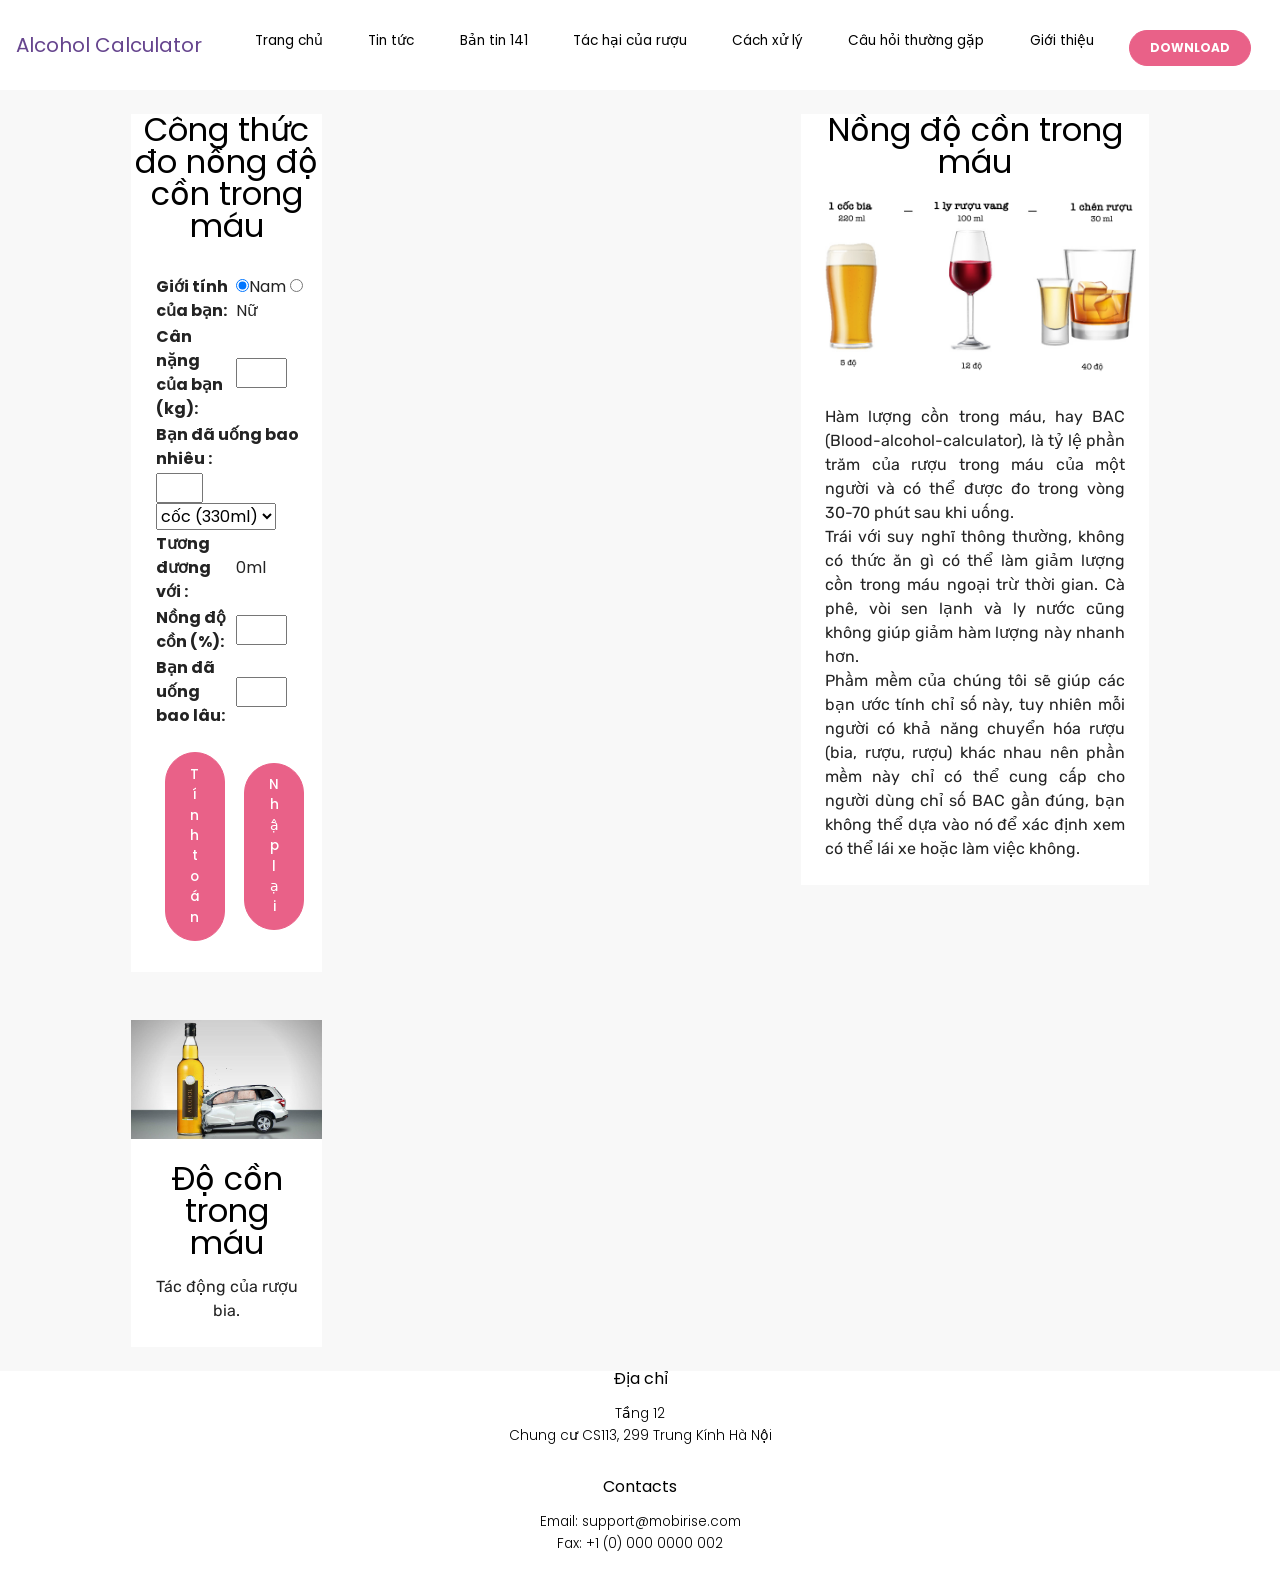
==== commit 322d9b31: "add unit" ====
--- a/BannerExample/www/index.html
+++ b/BannerExample/www/index.html
@@ -156,14 +156,30 @@
                                             </td>
                                         </tr>
                                         <tr>
-                                            <td><strong>Bạn đã uống bao nhiêu ml:</strong></td>
-                                            <td><input class="col-md-8" type="text" name="drinks" id="drinks"
-                                                    value=""><br></td>
+                                            <td colspan="2"><strong>Bạn đã uống bao nhiêu :</strong></td>
+                                        </tr>
+                                        <tr>
+                                            <td colspan="2"><input style="width:30%" class="col-md-8" type="text" name="drinks" id="drinks"
+                                                    value="">
+                                                    <select id="type" name="type">
+                                                        <option value="330">cốc (330ml)</option>
+                                                        <option value="120">ly (120ml)</option>
+                                                        <option value="35">chén (35ml)</option>
+                                                        <option value="1">ml</option>
+                                                      </select>
+                                                    <br></td>
+                                        </tr>
+                                        <tr>
+                                            <td ><strong>Tương đương với :</strong></td>
+                                            <td >
+                                                <label id="total" style="margin-bottom:0">0ml</label>
+                                            </td>
                                         </tr>
                                         <tr>
                                             <td><strong>Nồng độ cồn (%):</strong></td>
                                             <td><input class="col-md-8" type="text" name="percent" id="percent"
-                                                    value=""></td>
+                                                    value="">
+                                                </td>
                                         </tr>
                                         <tr>
                                             <td><strong>Bạn đã uống bao lâu:</strong></td>
@@ -192,12 +208,14 @@
                         </div>
                     </div>
 
+                    <a id="result"></a>
                     <div class="card px-3 py-4 col-md-4">
                         <div class="card-wrapper flip-card">
                             <div class="card-img">
                                 <img src="./index_files/drum.jpg" alt="eCommerce Website Template Cafe" title="">
                             </div>
                             <div class="card-box">
+
                                 <p class="mbr-title mbr-fonts-style mbr-bold mbr-black align-center display-2"><span
                                         style="font-weight: normal;" id="bacpercent">Độ cồn trong máu</span></p>
                                 <p class="mbr-title mbr-fonts-style mbr-bold mbr-black align-center display-2"><span
@@ -291,6 +309,7 @@
             if (myStorage.getItem('percent')) document.forms.bacform.percent.value = myStorage.getItem('percent');
             if (myStorage.getItem('weight')) document.forms.bacform.weight.value = myStorage.getItem('weight');
             if (myStorage.getItem('hours')) document.forms.bacform.hours.value = myStorage.getItem('hours');
+            if (myStorage.getItem('type')) document.getElementById('type').value = myStorage.getItem('type');
         };
 
         function clearForm() {
@@ -304,12 +323,14 @@
             var percent = eval(document.forms.bacform.percent.value);
             var weight = eval(document.forms.bacform.weight.value);
             var hours = eval(document.forms.bacform.hours.value);
+            var type = eval(document.forms.bacform.type.value);
             var message = "";
-            var result = (drinks * percent * 0.00088 / (weight * gender)) - (hours * 0.015);
+            var result = (drinks * percent * type * 0.00088 / (weight * gender)) - (hours * 0.015);
 
             if (drinks) myStorage.setItem('drinks', drinks);
             if (percent) myStorage.setItem('percent', percent);
             if (weight) myStorage.setItem('weight', weight);
+            if(type) myStorage.setItem('type', type);
             if (hours || hours == 0) myStorage.setItem('hours', hours);
 
             if (result < 0) {
@@ -347,6 +368,7 @@
             }
 
             document.getElementById('message').innerHTML = message;
+            document.getElementById("result").scrollIntoView(); 
         }
 
 
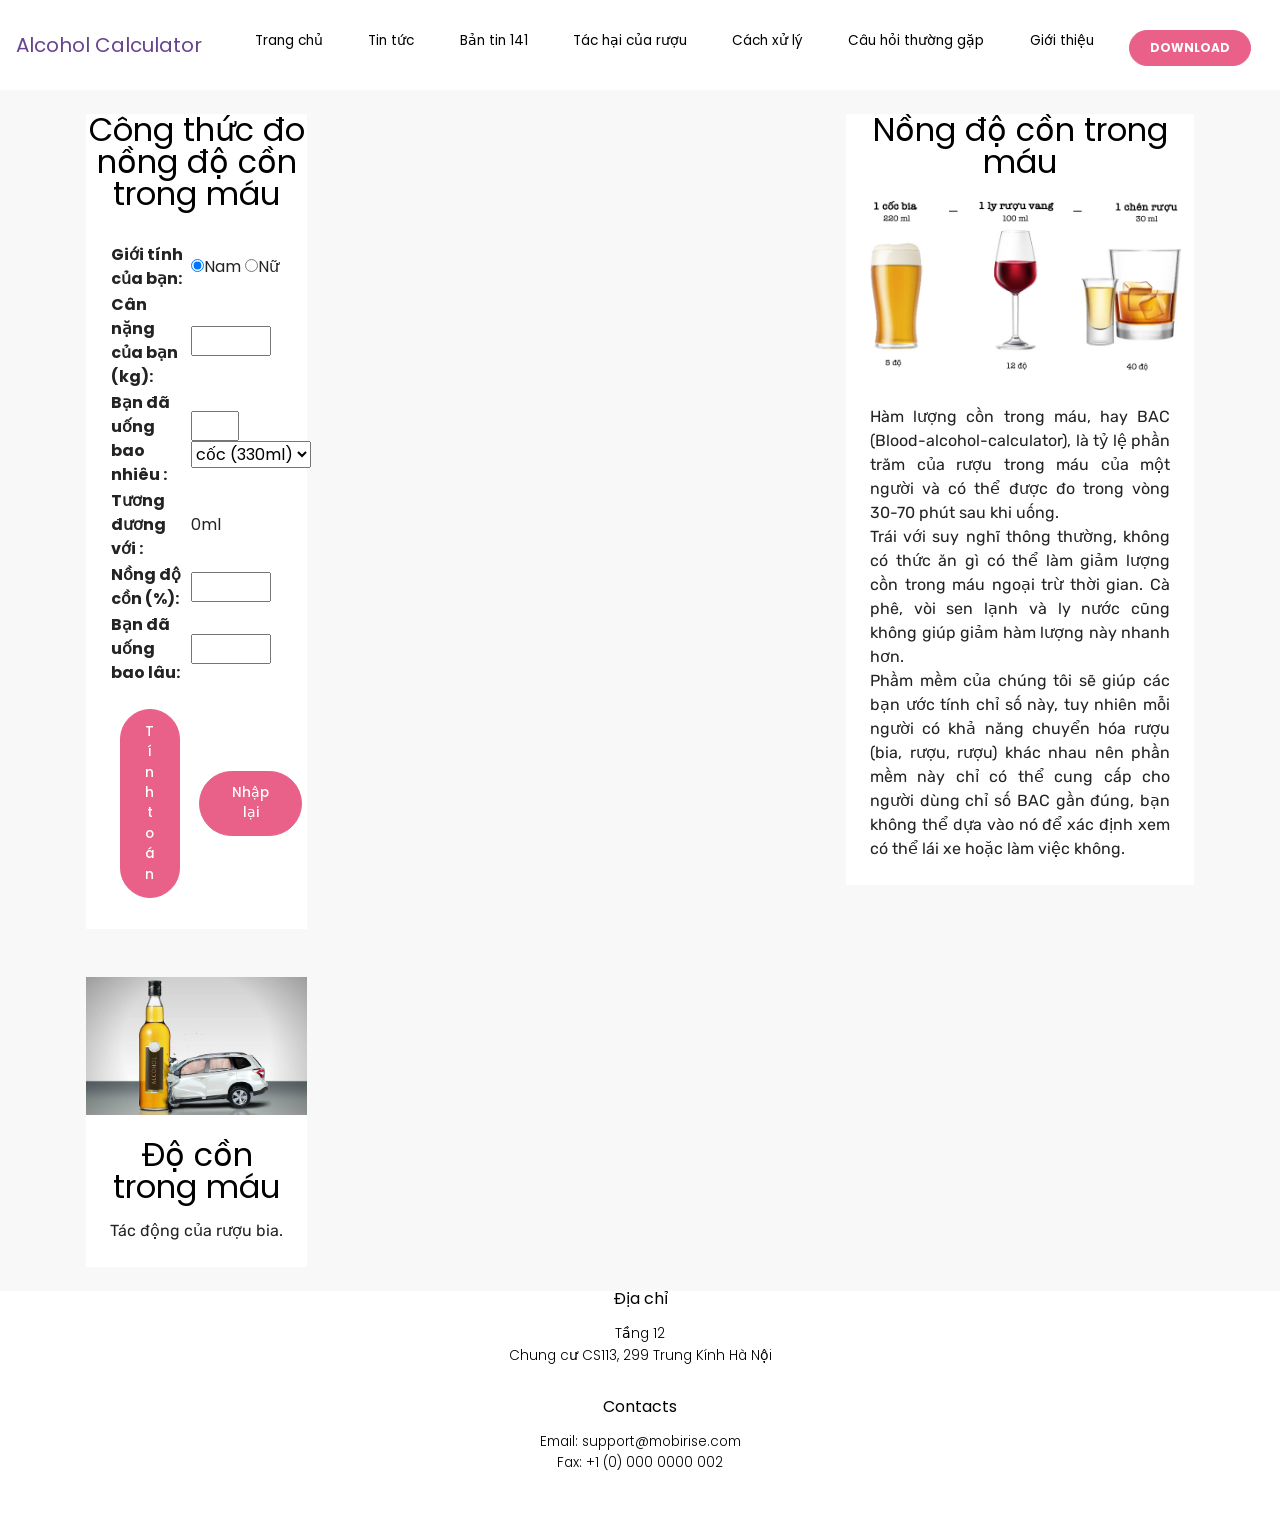
==== commit 9a0f26e1: "update js" ====
--- a/BannerExample/www/index.html
+++ b/BannerExample/www/index.html
@@ -156,18 +156,19 @@
                                             </td>
                                         </tr>
                                         <tr>
-                                            <td colspan="2"><strong>Bạn đã uống bao nhiêu :</strong></td>
-                                        </tr>
-                                        <tr>
-                                            <td colspan="2"><input style="width:30%" class="col-md-8" type="text" name="drinks" id="drinks"
-                                                    value="">
-                                                    <select id="type" name="type">
-                                                        <option value="330">cốc (330ml)</option>
-                                                        <option value="120">ly (120ml)</option>
-                                                        <option value="35">chén (35ml)</option>
-                                                        <option value="1">ml</option>
-                                                      </select>
-                                                    <br></td>
+                                            <td ><strong>Bạn đã uống bao nhiêu :</strong></td>
+                                            <td style="text-align: left"><input style="width:40%" class="col-md-8" type="text" name="drinks" id="drinks"
+                                                value="" onchange="updateTotal()">
+                                                <select id="type" name="type" onchange="updateTotal()">
+                                                    <option value="330">cốc (330ml)</option>
+                                                    <option value="120">ly (120ml)</option>
+                                                    <option value="35">chén (35ml)</option>
+                                                    <option value="1">ml</option>
+                                                  </select>
+                                                <br></td>
+                                        </tr>
+                                        <tr>
+                                           
                                         </tr>
                                         <tr>
                                             <td ><strong>Tương đương với :</strong></td>
@@ -310,7 +311,16 @@
             if (myStorage.getItem('weight')) document.forms.bacform.weight.value = myStorage.getItem('weight');
             if (myStorage.getItem('hours')) document.forms.bacform.hours.value = myStorage.getItem('hours');
             if (myStorage.getItem('type')) document.getElementById('type').value = myStorage.getItem('type');
+            if (myStorage.getItem('drinks') && myStorage.getItem('type')){
+                document.getElementById('total').innerHTML = myStorage.getItem('drinks') * myStorage.getItem('type') + "ml";
+            }
         };
+
+        function updateTotal(){
+            if (document.forms.bacform.type.value && !isNaN(document.forms.bacform.drinks.value)){
+                document.getElementById('total').innerHTML = document.forms.bacform.type.value * document.forms.bacform.drinks.value + "ml";
+            }
+        }
 
         function clearForm() {
             var x = document.forms.bacform
@@ -318,13 +328,29 @@
         }
 
         function calBAC() {
-            var gender = eval(document.forms.bacform.gender.value);
-            var drinks = eval(document.forms.bacform.drinks.value);
-            var percent = eval(document.forms.bacform.percent.value);
-            var weight = eval(document.forms.bacform.weight.value);
-            var hours = eval(document.forms.bacform.hours.value);
-            var type = eval(document.forms.bacform.type.value);
+            var gender = document.forms.bacform.gender.value;
+            var drinks = document.forms.bacform.drinks.value;
+            var percent = document.forms.bacform.percent.value;
+            var weight = document.forms.bacform.weight.value;
+            var hours = document.forms.bacform.hours.value;
+            var type = document.forms.bacform.type.value;
             var message = "";
+            if (isNaN(drinks)){
+                alert("Lượng rượu phải là 1 số");
+                return false;
+            }
+            if (isNaN(percent)){
+                alert("Độ rượu phải là 1 số");
+                return false;
+            }
+            if (isNaN(weight)){
+                alert("Cân nặng phải là 1 số");
+                return false;
+            }
+            if (isNaN(hours)){
+                alert("Thơi gian phải là 1 số");
+                return false;
+            }
             var result = (drinks * percent * type * 0.00088 / (weight * gender)) - (hours * 0.015);
 
             if (drinks) myStorage.setItem('drinks', drinks);
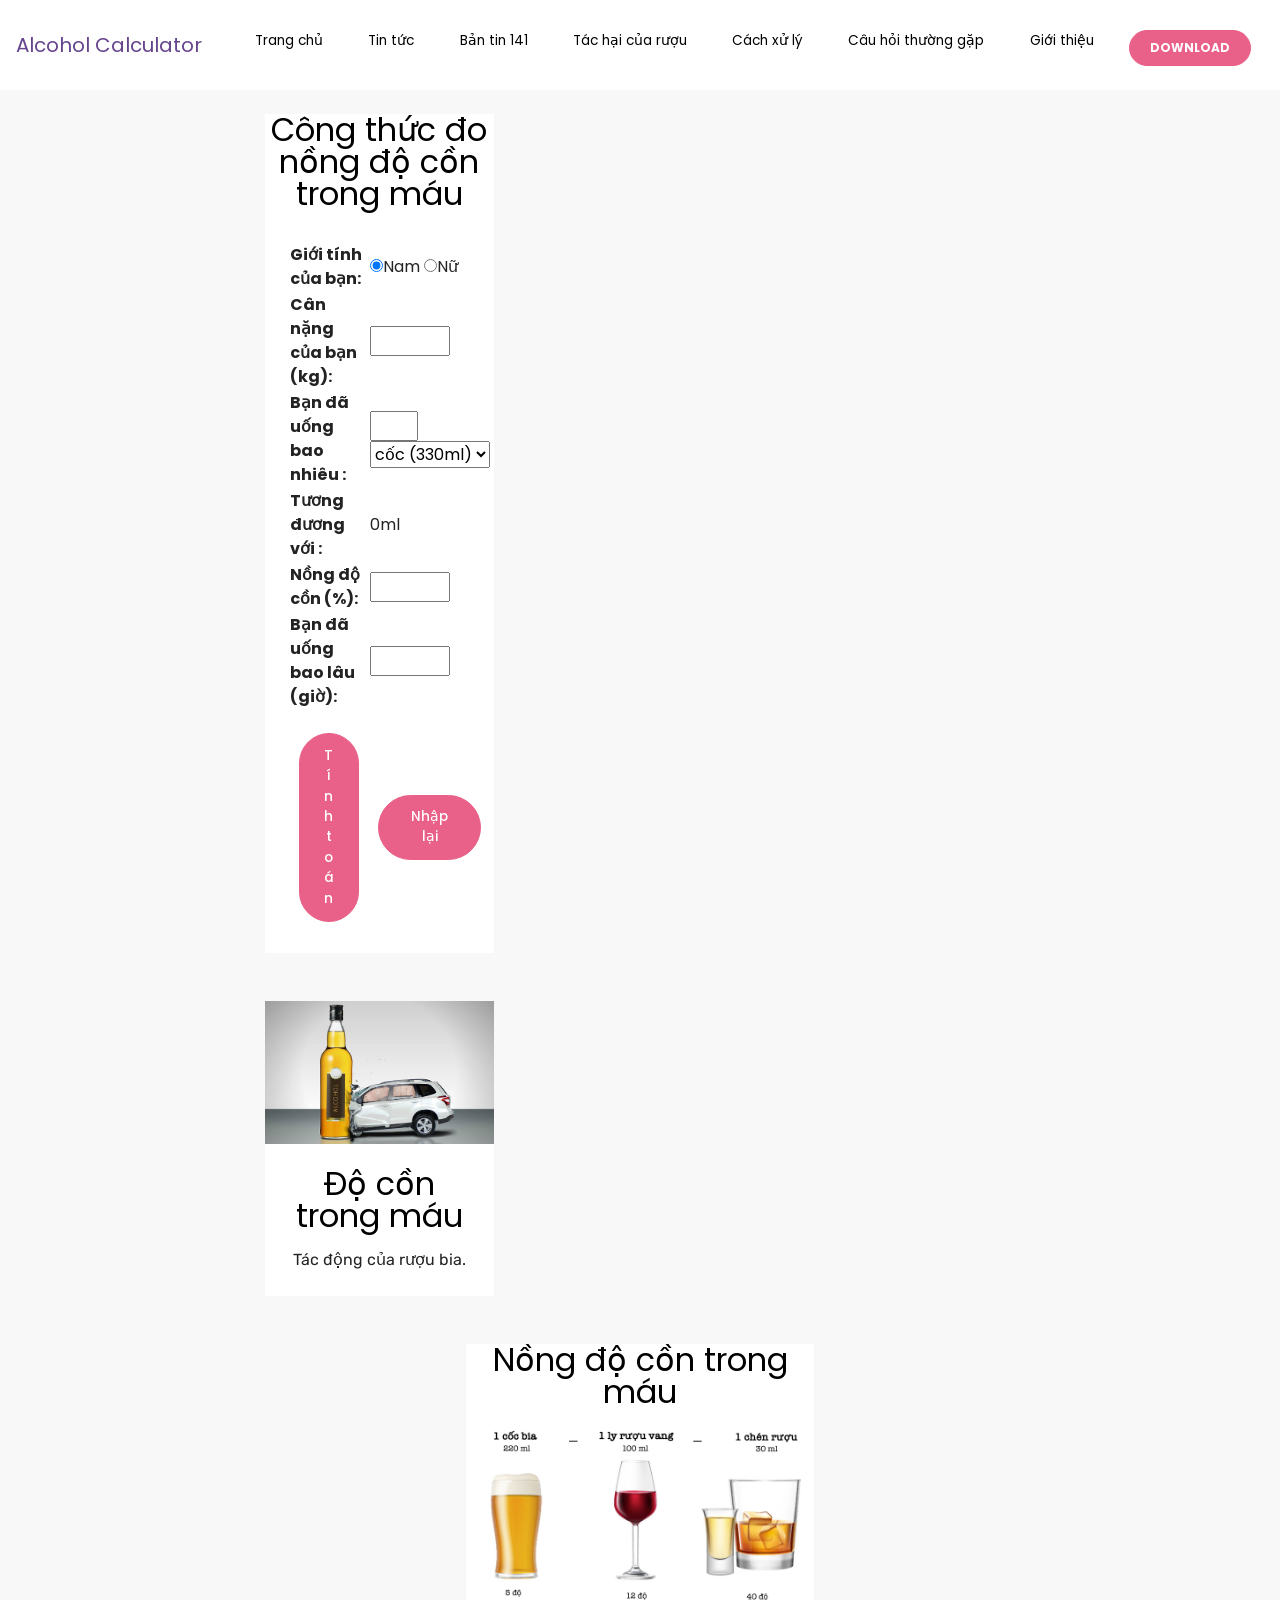
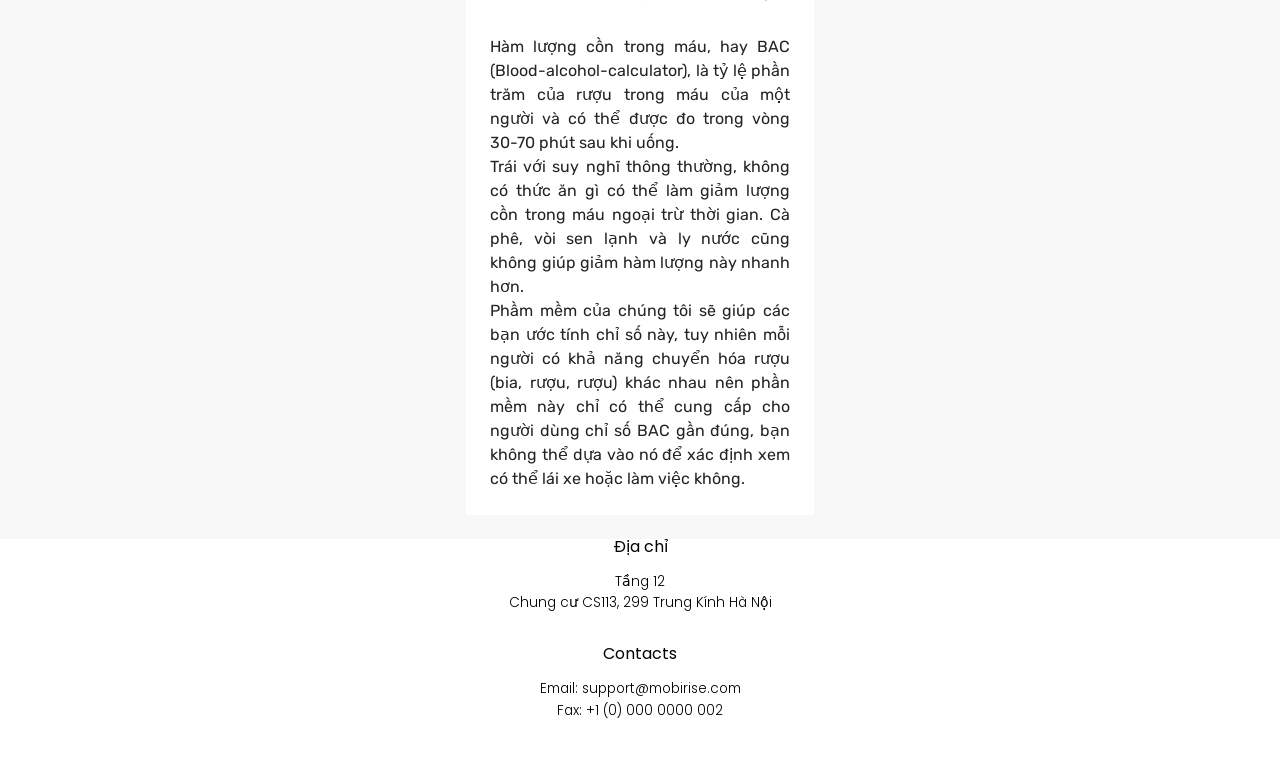
==== commit a6c32920: "udate alert" ====
--- a/BannerExample/www/index.html
+++ b/BannerExample/www/index.html
@@ -183,7 +183,7 @@
                                                 </td>
                                         </tr>
                                         <tr>
-                                            <td><strong>Bạn đã uống bao lâu:</strong></td>
+                                            <td><strong>Bạn đã uống bao lâu (giờ):</strong></td>
                                             <td><input class="col-md-8" type="text" name="hours" id="hours" value="">
                                             </td>
                                         </tr>
@@ -335,19 +335,19 @@
             var hours = document.forms.bacform.hours.value;
             var type = document.forms.bacform.type.value;
             var message = "";
-            if (isNaN(drinks)){
+            if (!drinks || isNaN(drinks)){
                 alert("Lượng rượu phải là 1 số");
                 return false;
             }
-            if (isNaN(percent)){
+            if (!percent || isNaN(percent)){
                 alert("Độ rượu phải là 1 số");
                 return false;
             }
-            if (isNaN(weight)){
+            if (!weight || isNaN(weight)){
                 alert("Cân nặng phải là 1 số");
                 return false;
             }
-            if (isNaN(hours)){
+            if (!hours || isNaN(hours)){
                 alert("Thơi gian phải là 1 số");
                 return false;
             }
@@ -404,4 +404,4 @@
         id="">var myDomain = "my.mobirise.com", links = document.getElementsByTagName("a"); Array.prototype.forEach.call(links, function (a) { 0 <= a.href.indexOf(myDomain) && (a.search += (0 < a.search.length ? "\x26" : "") + "mbrui\x3d" + google_tag_manager["GTM-PFK425"].macro(12)) });</script>
 </body>
 
-</html>+</html>
